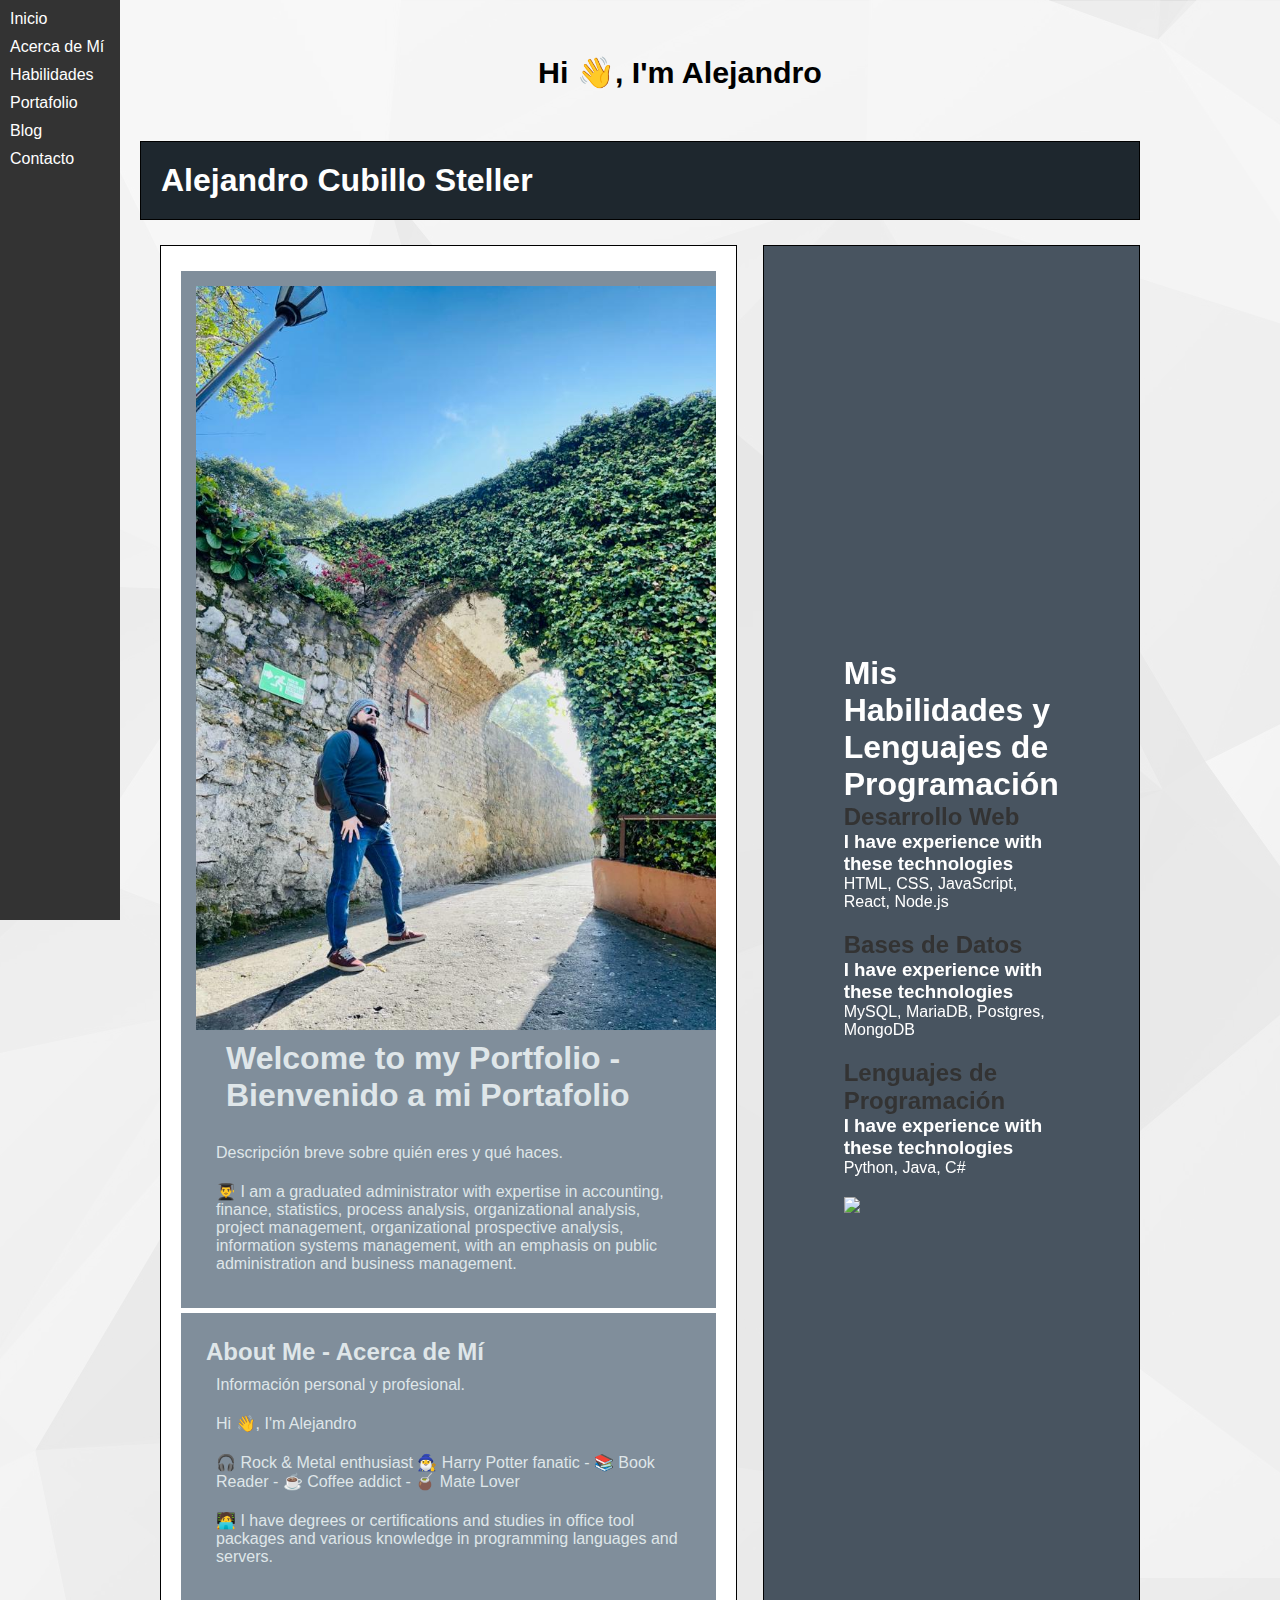
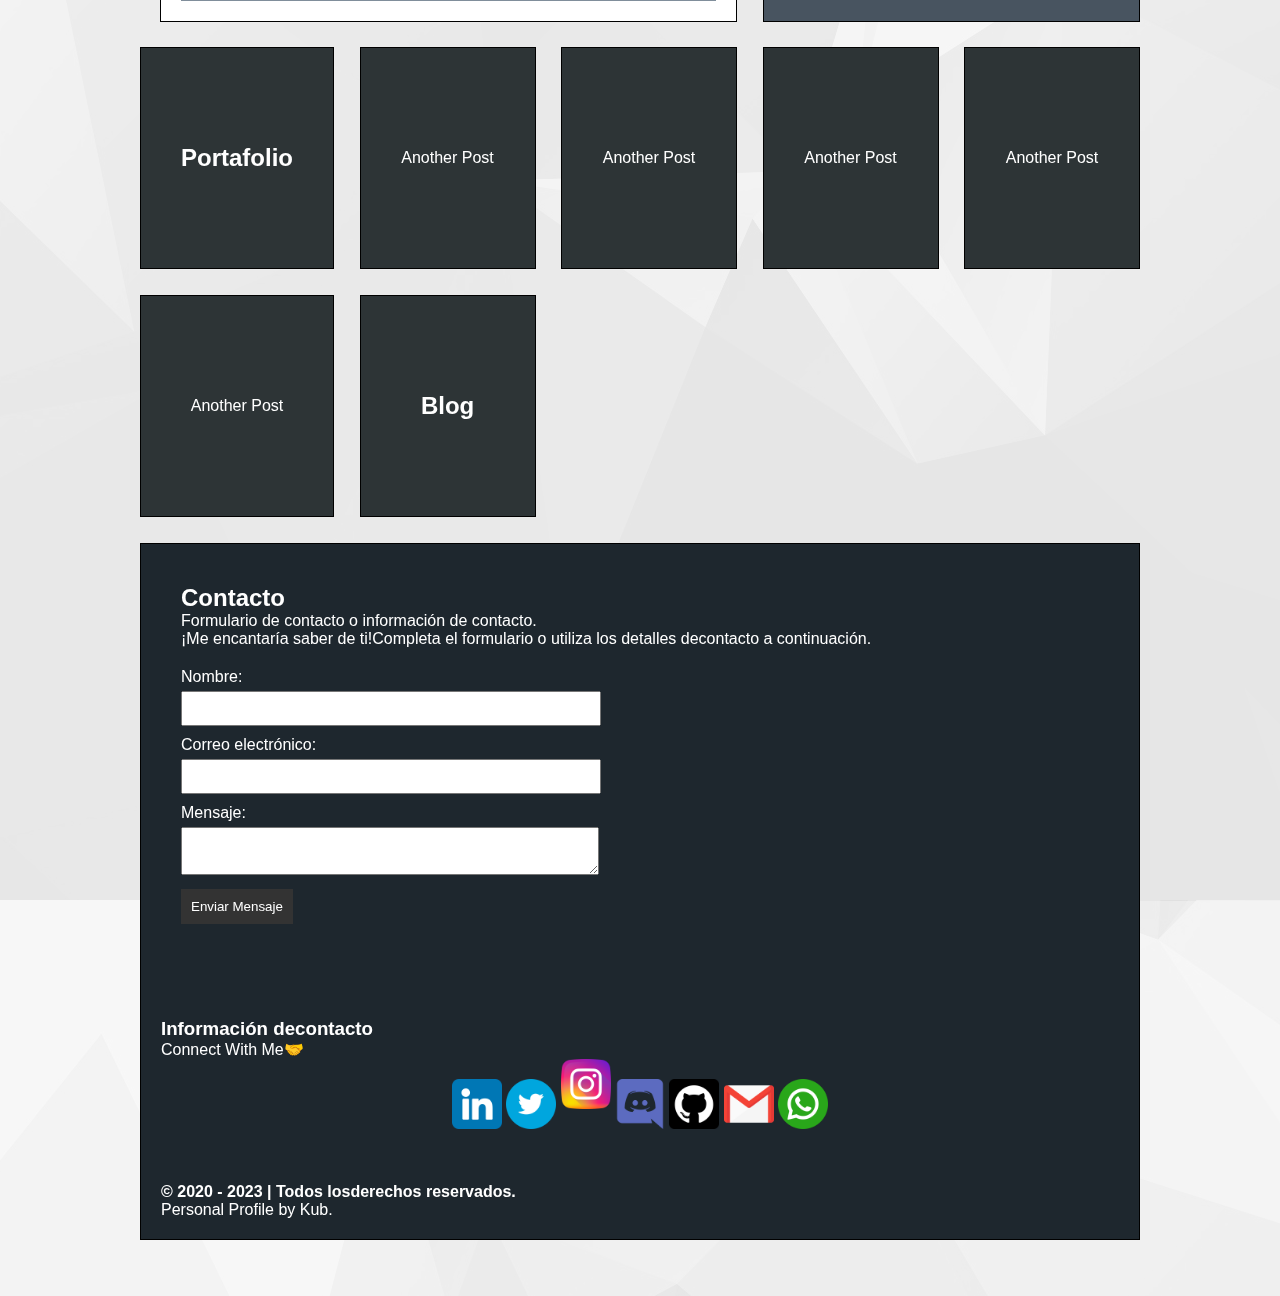
==== index.html @ 74f00d4d "updated links" ====
<!DOCTYPE html>
<html lang="es">
<head>
    <meta charset="UTF-8">
    <meta name="viewport" content="width=device-width, initial-scale=1.0">
    <title>Alejandro Cubillo - Portafolio</title>
    <link rel="stylesheet" href="assets/styles.css">
</head>
<body>


    <div class="wrapper">
    <!-- Barra de navegación 
    <nav>
        <ul>
            <li><a href="#inicio">Inicio</a></li>
            <li><a href="#acerca-de-mi">Acerca de mí</a></li>
            <li><a href="#acerca-de-mi">Habilidades</a></li>
            <li><a href="#portafolio">Portafolio</a></li>
            <li><a href="#blog">Blog</a></li>
            <li><a href="#contacto">Contacto</a></li>
        </ul>
    </nav> -->

    <!-- Barra de navegación -->
        <nav class="navbar">
            <div class="menu-toggle" id="mobile-menu">
                <span></span>
                <span></span>
                <span></span>
            </div>
            <ul class="nav-list">
                <li><a href="#inicio">Inicio</a></li>
                <li><a href="#acerca-de-mi">Acerca de Mí</a></li>
                <li><a href="#habilidades">Habilidades</a></li>
                <li><a href="#portafolio">Portafolio</a></li>
                <li><a href="#blog">Blog</a></li>
                <li><a href="#contacto">Contacto</a></li>
            </ul>
        </nav>      
    </div>
    
    <!-- Contenido del portafolio --> 
    <header class="title">
        <h1>Hi 👋, I'm Alejandro</h1>
    </header>
    


    <div class="container">
        
        <header class="header">
            <h1>Alejandro Cubillo Steller</h1>
        </header>



        <main class="content">
            <!-- Resto del contenido del portafolio aquí -->
            <article class="article">
            <div > 
                <!-- Imagen en el cuerpo del proyecto -->
                <img src="assets/imagenes/WhatsApp Image 2023-12-04 at 23.39.06.jpeg" alt="Cerro de Monserrate-Bogota,Colombia">
            </div>
                           
            <!-- Sección de inicio -->
            <section id="inicio">
                <h1>Welcome to my Portfolio - Bienvenido a mi Portafolio</h1>
                <p>Descripción breve sobre quién eres y qué haces.</p>
                <p>👨‍🎓 I am a graduated administrator with expertise in accounting, finance, statistics, process analysis, organizational analysis,      project management, organizational prospective analysis, information systems management, with an emphasis on public administration and      business management.</p>
            </section>
            </article>

            <article class="article">
            <!-- Sección acerca de mí -->
            <section id="acerca-de-mi">
                <h2>About Me - Acerca de Mí</h2>
                <p>Información personal y profesional.</p>
                <p>Hi 👋, I'm Alejandro</p>
                <p>🎧 Rock & Metal enthusiast 🧙‍♂️ Harry Potter fanatic - 📚 Book Reader - ☕ Coffee addict - 🧉 Mate Lover</p>
                <p>🧑‍💻 I have degrees or certifications and studies in office tool packages and various knowledge in programming languages and servers.</        p>
            </section>
            </article>
        </main>

        <aside class="sidebar">
            <!-- Contenido de la página de habilidades -->
            <section id="habilidades">
                <h1>Mis Habilidades y Lenguajes de Programación</h1>
            
                <div class="habilidad">
                    <h2>Desarrollo Web</h2>
                    <h3>I have experience with these technologies</h3>
                    <p>HTML, CSS, JavaScript, React, Node.js</p>
                </div>
            
                <div class="habilidad">
                    <h2>Bases de Datos</h2>
                    <h3>I have experience with these technologies</h3>
                    <p>MySQL, MariaDB, Postgres, MongoDB</p>
                </div>
            
                <div class="habilidad">
                    <h2>Lenguajes de Programación</h2>
                    <h3>I have experience with these technologies</h3>
                    <p>Python, Java, C#</p>
                </div>
            
                <!-- Puedes agregar más secciones según tus habilidades -->
            <!--tech stack icons-->
            <p align="center">
            <a href="https://skillicons.dev">
              <img src="https://skillicons.dev/icons?i=powershell,html,css,js,php,mysql,mongodb,postgres,wordpress,discord,vscode,py,git,github,bash,linux&         perline=5" />
            </a>
            </p>

            </section>

        </aside>


        <div class="related-post">
            <!-- Sección de portafolio -->
            <section id="portafolio">
                <h2>Portafolio</h2>
                <!-- Aquí puedes incluir tus proyectos con imágenes, descripciones y enlaces. -->
            </section>
        </div>        
                
                
        <div class="related-post">
            <p align="center">Another Post</p>
        </div>

        <div class="related-post">
            <p align="center">Another Post</p>
        </div>
                
        <div class="related-post">
            <p align="center">Another Post</p>
        </div>
                
        <div class="related-post">
            <p align="center">Another Post</p> 
        </div>
        
        <div class="related-post">
            <p align="center">Another Post</p> 
        </div>
        
        <div class="related-post">
            <!-- Sección de blog -->
            <section id="blog">
                <h2>Blog</h2>
                <!-- Aquí puedes incluir tus publicaciones de blog. -->
            </section>
        </div>


        <footer class="footer">
            <!-- Sección de contacto -->
            <section id="contacto">
                <h2>Contacto</h2>
                <p>Formulario de contacto o información de contacto.</p>
                <p>¡Me encantaría saber de ti!Completa el formulario o    utiliza los detalles decontacto a continuación.</p>
            
                <!-- Formulario de contacto -->
                <form id="contacto-formulario">
                    <label for="nombre">Nombre:</label>
                    <input type="text" id="nombre" name="nombre" required>
            
                    <label for="email">Correo electrónico:</label>
                    <input type="email" id="email" name="email" required>
            
                    <label for="mensaje">Mensaje:</label>
                    <textarea id="mensaje" name="mensaje" required></textarea>
            
                    <button type="button" onclick="enviarFormulario()">Enviar Mensaje</button>
                </form>
            </section>
            
            <br>
            <br>
            <br>
        
            <!-- Información de contactoadicional -->
            <div id="informacion-contacto">
                <h3>Información decontacto</h3>
                
                <p>Connect With Me🤝</p>

                <!--icons and links-->
<p align="center">
    <a href="https://www.linkedin.com/in/alejandro-cubillo-steller-848361a7/" target="blank"><img align="center" src="assets/imagenes/linkedin.png" alt="linkedin" height="50" width="50" /></a>
    <a href="https://twitter.com/" target="blank"><img align="center" src="assets/imagenes/gorjeo.png" alt="twitter" height="50" width="50" /></a> 
    <a href="https://www.instagram.com/cubilloalejandro/" target="blank"><img aign="center" src="assets/imagenes/instagram.png" alt="instagram" height="50" width="50" /></a>
    <a href="https://discord.com/channels/817106410314792970/817106410314792974" target="blank"><img align="center" src="assets/imagenes/discord.png" alt="discord" height="50" width="50" /></a>
    <a href="https://github.com/KubDroid" target="blank"><img align="center" src="assets/imagenes/github.png" alt="github" height="50" width="50" /></a>
    <a href="mailto:ale.cubillo@gmail.com"><img align="center" src="assets/imagenes/gmail.png" alt="mailto" height="50" width="50" /></a>
    <a href="https://wa.me/+50688849725" target="_blank"><img align="center" src="assets/imagenes/whatsapp.png" alt="whatsapp" height="50" width="50" /></a>


            </div>

        <br>
        <br>
        <br>
             <div>
                <h4>© 2020 - 2023 | Todos losderechos reservados.</h4>
                <p>Personal Profile by Kub.</p>
                
             </div>
        </footer>
    </div>

    <!-- Script para animaciones o interactividad -->
    <script src="assets/scripts.js"></script>
</body>
</html>
---- assets/styles.css ----
/* General Styles */
*{
    margin: 0;
    padding: 0;
}


body {
    background-image: url("imagenes/HCfU2.png");
        
    font-family: 'Arial', sans-serif;
    margin: 10px;
    padding: 20px;
    display: flex; /* Agregamos un display:flex al body para utilizar flexbox */
    flex-direction: column; /* Asegura que los elementos se apilen verticalmente */
    min-height: 100vh; /* Establece la altura mínima del cuerpo al 100% del viewport height */
}


/* Header */
.title h1 {
    padding: 5px 0;
    text-align: center;
    font-size: 1.9rem;
}

/* CONTAINER */
.container {
    width: 105%;
    max-width: 1000px;
    margin: 1.6em auto;
    display: grid;
    gap: 1.6em;
    /* grid-template-columns: repeat(4, 1fr) 3%; */
    grid-template-columns: repeat(5, 1fr);
}

.container > .header,
.container > .content,
.container > .sidebar,
.container > .footer,
.container > div{
    background: #fff;
    padding: 20px;
    border: 1px solid #000000;
}

.container>.header, .container>.footer {
    grid-column: 1/6;
    background-color: #1e272e;
    color: #ffffff;
}

.container>.content {
    grid-column: span 3;
    grid-row: span 4;
}

.content>.article {
    background: #808e9b;
    padding: 5px;
    margin-top: 5px;
    color: #dfe6e9;
    overflow: auto;
    position:center;
}

.content .article h1,
.content .article p {
    padding: 10px;
}

.container>.sidebar {
    grid-column: span 2;
    grid-row: span 4;
    background: #485460;
    color: #ffffff;
    height: 97%; /* Full height */
    display: flex;
    align-items: center;
    justify-content: center;
}

.container .sidebar img {
    display: block;
    width: 100%;
    margin-top: 5px;
}

.container>.related-post {
    background: #2d3436;
    color: #ffffff;
    height: 180px;
    ;
    display: flex;
    align-items: center;
    justify-content: center;
    transition: all 0.5s ease;
}

.container>.related-post:hover {
    cursor: pointer;
    color: #000000;
    background: #ffffff;
}

/* MEDIA QUERIES */

@media screen and (max-width: 768px) {
    .header {
        text-align: center;
    }
    .container .content {
        grid-column: 1 / -1;
    }
    .container .sidebar {
        grid-column: 1 / 6;
    }

    .container .related-post {
        grid-column: 1/-1;
    }
}






/* Estilos para el contenedor principal y el menú */
.wrapper {
    max-width: 300px; /* Ancho máximo del contenedor principal */
    margin: 0 auto; /* Centra el contenedor principal */
    display: flex;
    position: relative; /* Add position:relative to establish a positioning context for the nav */
}


nav {
    background-color: #333;
    color: white;
    padding: 10px;
    width: auto;
    position: fixed;
    height: 100%; /* O ajusta según sea necesario */
    left: 0; /* Align the menu to the left */
    right: auto; /* Reset right positioning */
    top: 0; /* Align to the top */
}

nav ul {
    list-style-type: none;
    margin: 0;
    padding: 0;
}

nav li {
    margin-bottom: 10px; /* Ajustamos el margen inferior para dar espacio entre elementos */width: 100px;
    background-color: #333;

}

a {
    text-decoration: none;
    color: white;
}





.title{
    margin-left: 80px; /* Ajusta según el ancho del menú */
    text-align: center;
    flex: 1;
    padding: 20px;

}



/* Estilos para el contenido */
.content {
    margin-left: 20px; /* Ajusta según el ancho del menú */
    flex: 1;
    padding: 10px;
}


.box {
    width: 100%; /* Ajusta el ancho de cada caja según tus necesidades */
    padding: 10px;
    border: 1px solid #ccc;
    text-align: center;
    margin-bottom: 1px;
}




section {
    margin: 20px;
    flex: 0; /* Hacemos que el contenido ocupe el espacio restante con flexbox */
}

/* Estilos adicionales según tus preferencias */


/* Añadir al final del archivo styles.css */

/* Estilos del formulario de contacto */
#contacto-formulario {
    max-width: 400px;
    margin-top: 20px;
}

label {
    display: block;
    margin-bottom: 5px;
}

input, textarea {
    width: 100%;
    padding: 8px;
    margin-bottom: 10px;
}

button {
    background-color: #333;
    color: white;
    padding: 10px;
    border: none;
    cursor: pointer;
}

button:hover {
    background-color: #555;
}

/* Estilos de la información de contacto adicional */
#informacion-contacto {
    margin-top: 20px;
}

/* Estilos adicionales según tus preferencias */


/* Añadir al final del archivo styles.css */

/* Estilos para la página de habilidades */
#habilidades {
    margin: 20px;
}

.habilidad {
    margin-bottom: 20px;
}

.habilidad h2 {
    color: #333;
}

/* Estilos adicionales según tus preferencias */


/* Añadir al final del archivo styles.css */

/* Estilos para la página de habilidades */
#habilidades {
    margin: 20px;
}

.habilidad {
    margin-bottom: 20px;
}

.habilidad h2 {
    color: #333;
}

/* Estilos adicionales según tus preferencias */



/* Estilos adicionales para dispositivos móviles */
@media only screen and (max-width: 768px) {
    .nav-list {
        display: none;
        flex-direction: column;
        width: 105%;
        text-align: center;
        position: absolute;
        background-color: #333;
        z-index: 1;
        top: 60px;
        left: 0;
    }

    .nav-list.active {
        display: flex;
    }

    .nav-list li {
        padding: 15px;
        margin: 0;
        border-bottom: 1px solid #555;
    }

    .menu-toggle {
        display: flex;
        flex-direction: column;
        cursor: pointer;
    }

    .menu-toggle span {
        height: 3px;
        width: 25px;
        background: #ece6e6;
        margin-bottom: 4px;
        display: block;
    }
}


/* Estilos para la imagen en el cuerpo del proyecto */
.content img {
    max-width: 100%; /* Ajusta el ancho máximo según tus necesidades */
    height: auto;
    float: left; /* Hace que la imagen flote a la izquierda */
    margin : 10px;
    margin-bottom: 10px; /* Espacio entre la imagen y el contenido de texto */
}

/* Resto de estilos según tus preferencias */

/* Estilos para el texto junto a la imagen */

.content h1 {
    margin-top: 5; /* Elimina el margen superior predeterminado del h1 */
    margin: 10px;
}

/* Resto de estilos según tus preferencias */
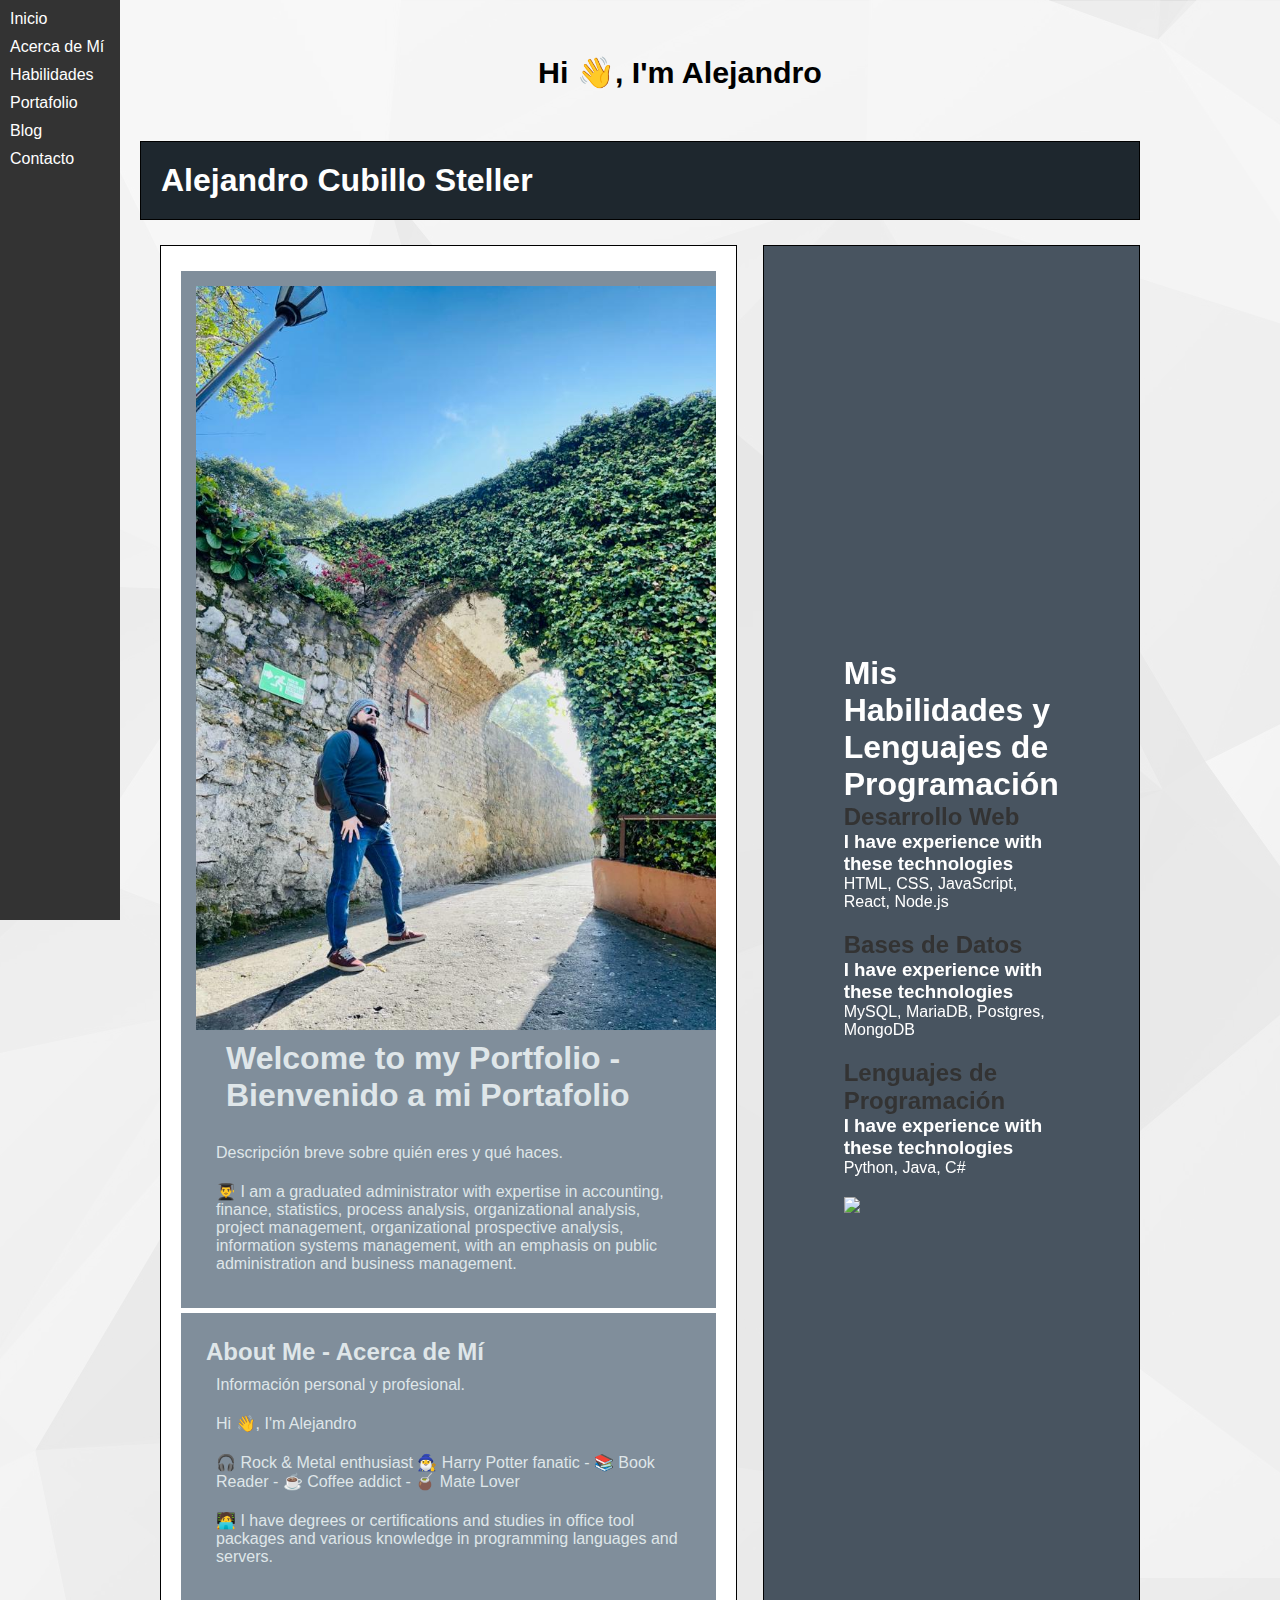
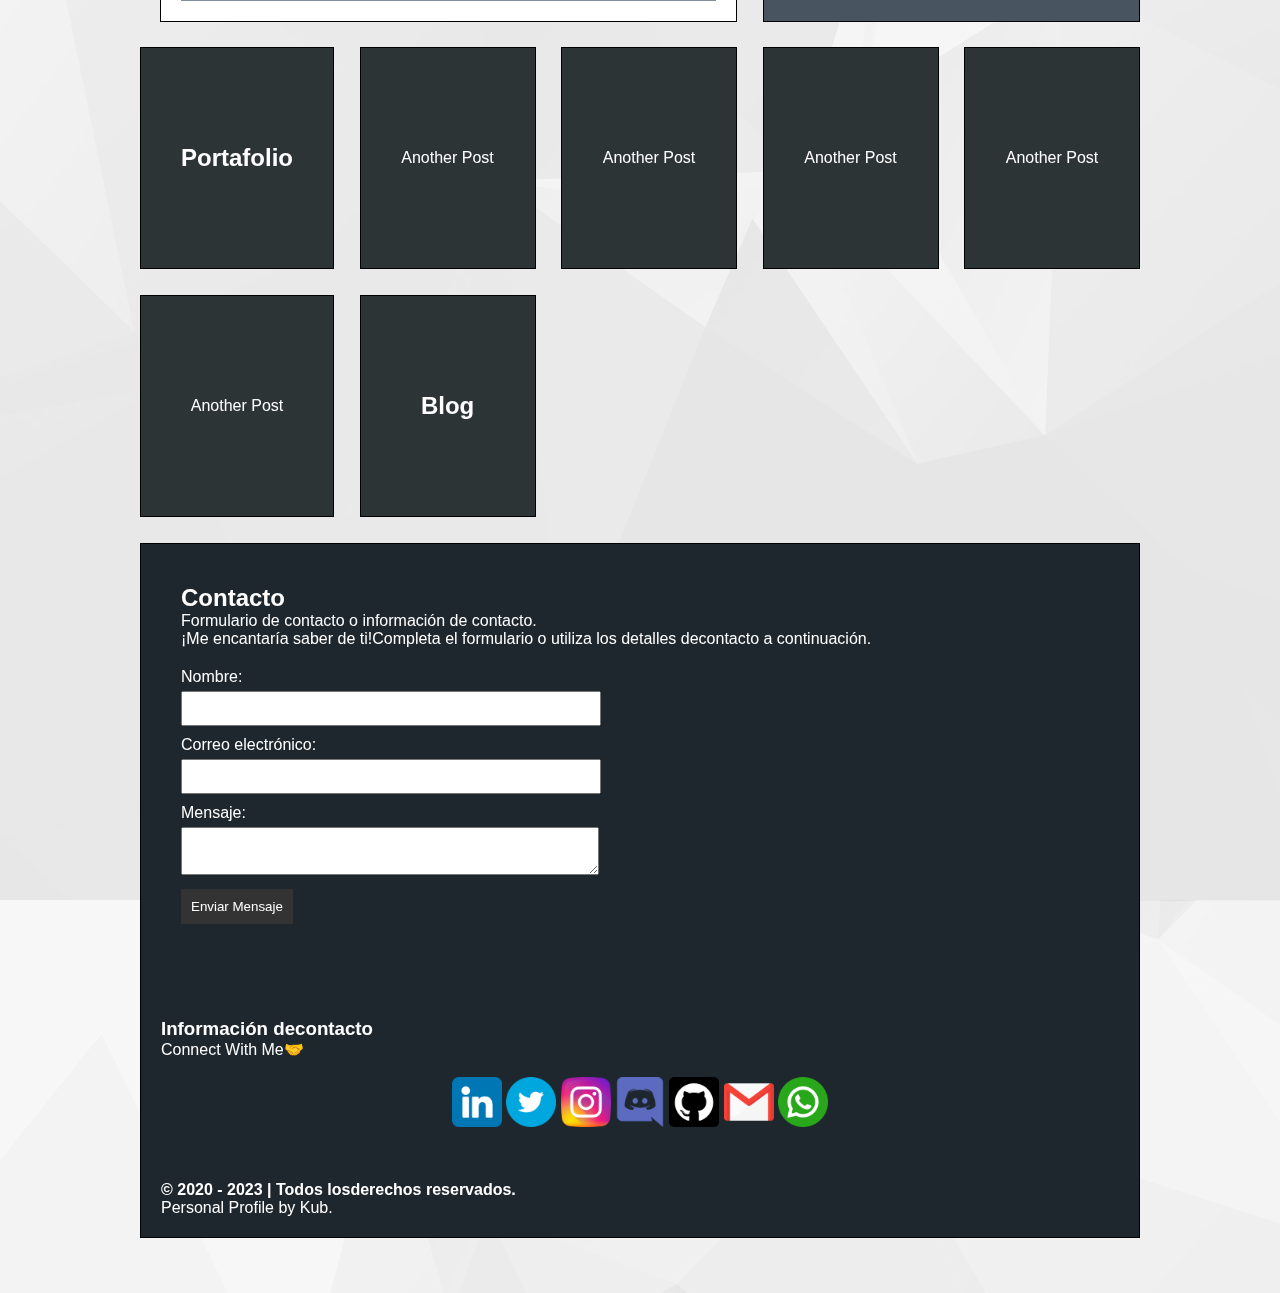
==== commit 40201bda: "update link instagram" ====
--- a/index.html
+++ b/index.html
@@ -189,11 +189,13 @@
                 
                 <p>Connect With Me🤝</p>
 
+                <br>
+
                 <!--icons and links-->
 <p align="center">
     <a href="https://www.linkedin.com/in/alejandro-cubillo-steller-848361a7/" target="blank"><img align="center" src="assets/imagenes/linkedin.png" alt="linkedin" height="50" width="50" /></a>
     <a href="https://twitter.com/" target="blank"><img align="center" src="assets/imagenes/gorjeo.png" alt="twitter" height="50" width="50" /></a> 
-    <a href="https://www.instagram.com/cubilloalejandro/" target="blank"><img aign="center" src="assets/imagenes/instagram.png" alt="instagram" height="50" width="50" /></a>
+    <a href="https://www.instagram.com/cubilloalejandro/" target="blank"><img align="center" src="assets/imagenes/instagram.png" alt="twitter" height="50" width="50" /></a>
     <a href="https://discord.com/channels/817106410314792970/817106410314792974" target="blank"><img align="center" src="assets/imagenes/discord.png" alt="discord" height="50" width="50" /></a>
     <a href="https://github.com/KubDroid" target="blank"><img align="center" src="assets/imagenes/github.png" alt="github" height="50" width="50" /></a>
     <a href="mailto:ale.cubillo@gmail.com"><img align="center" src="assets/imagenes/gmail.png" alt="mailto" height="50" width="50" /></a>
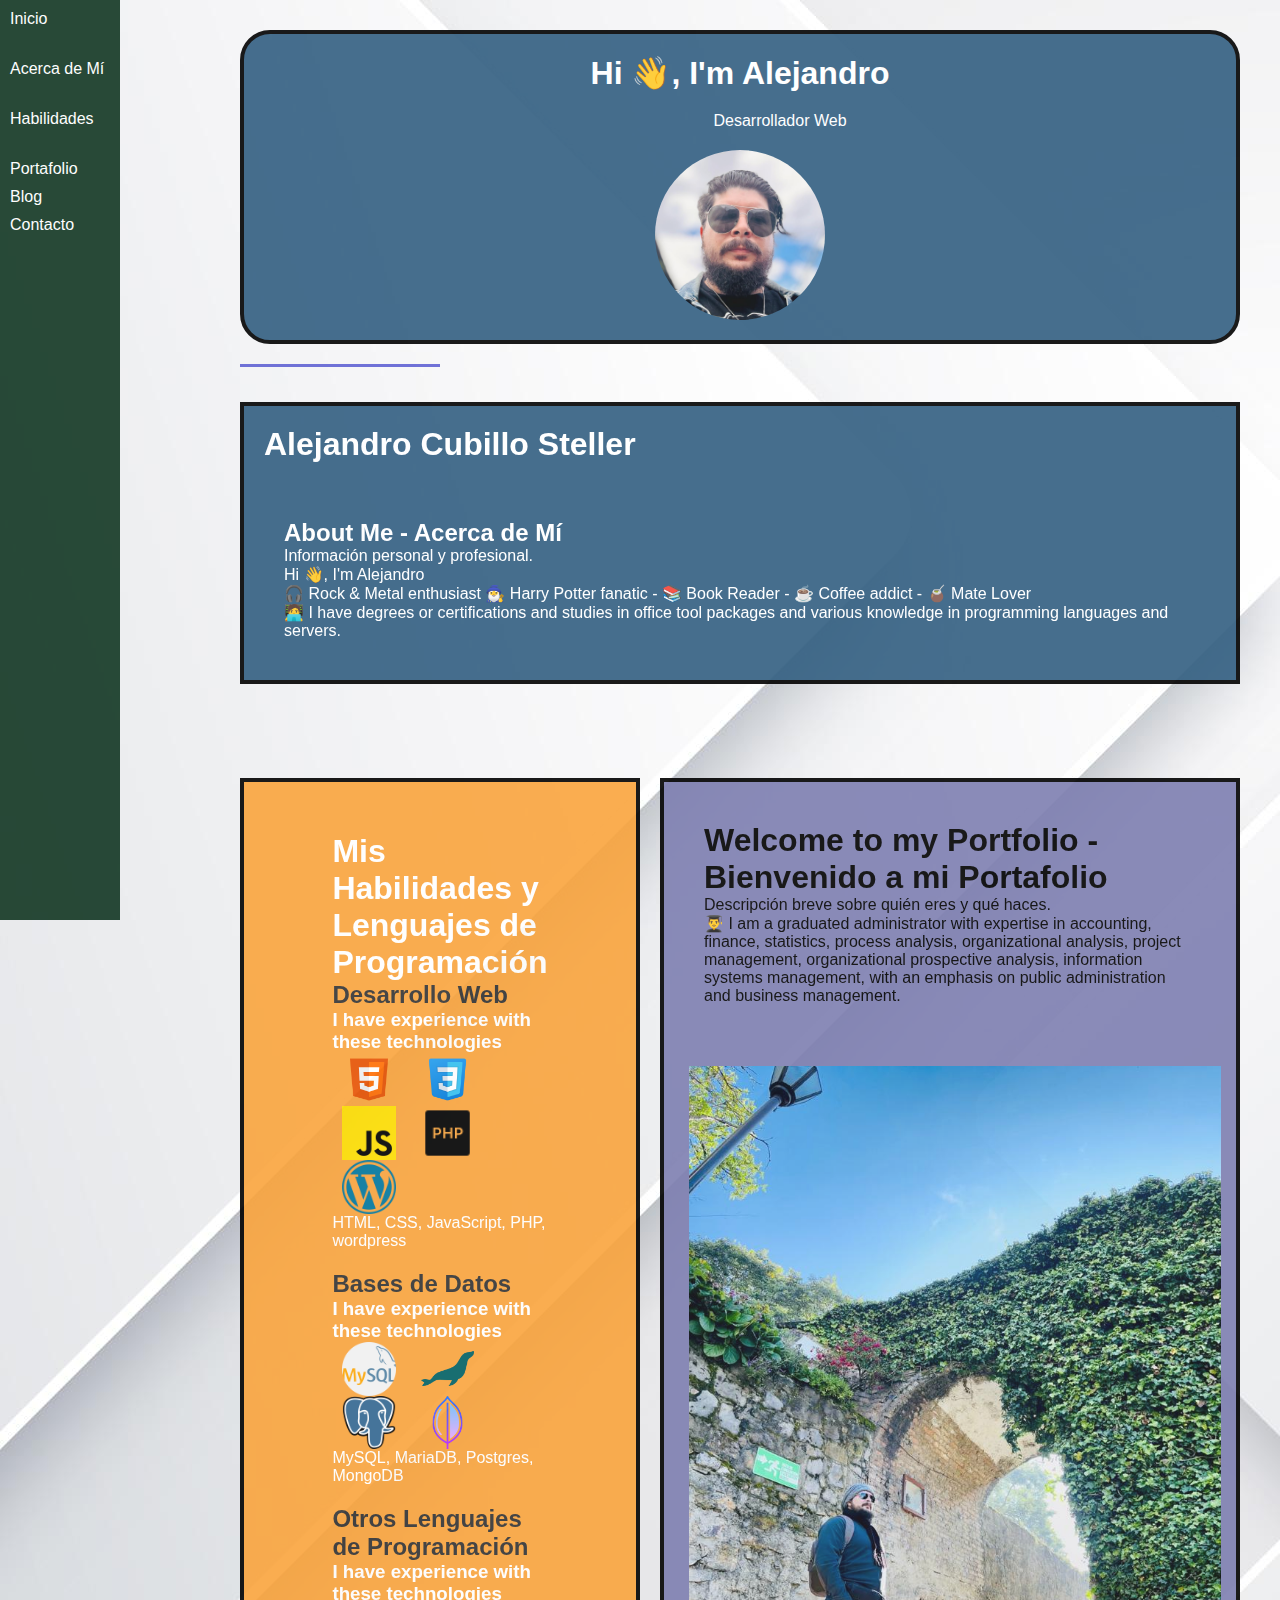
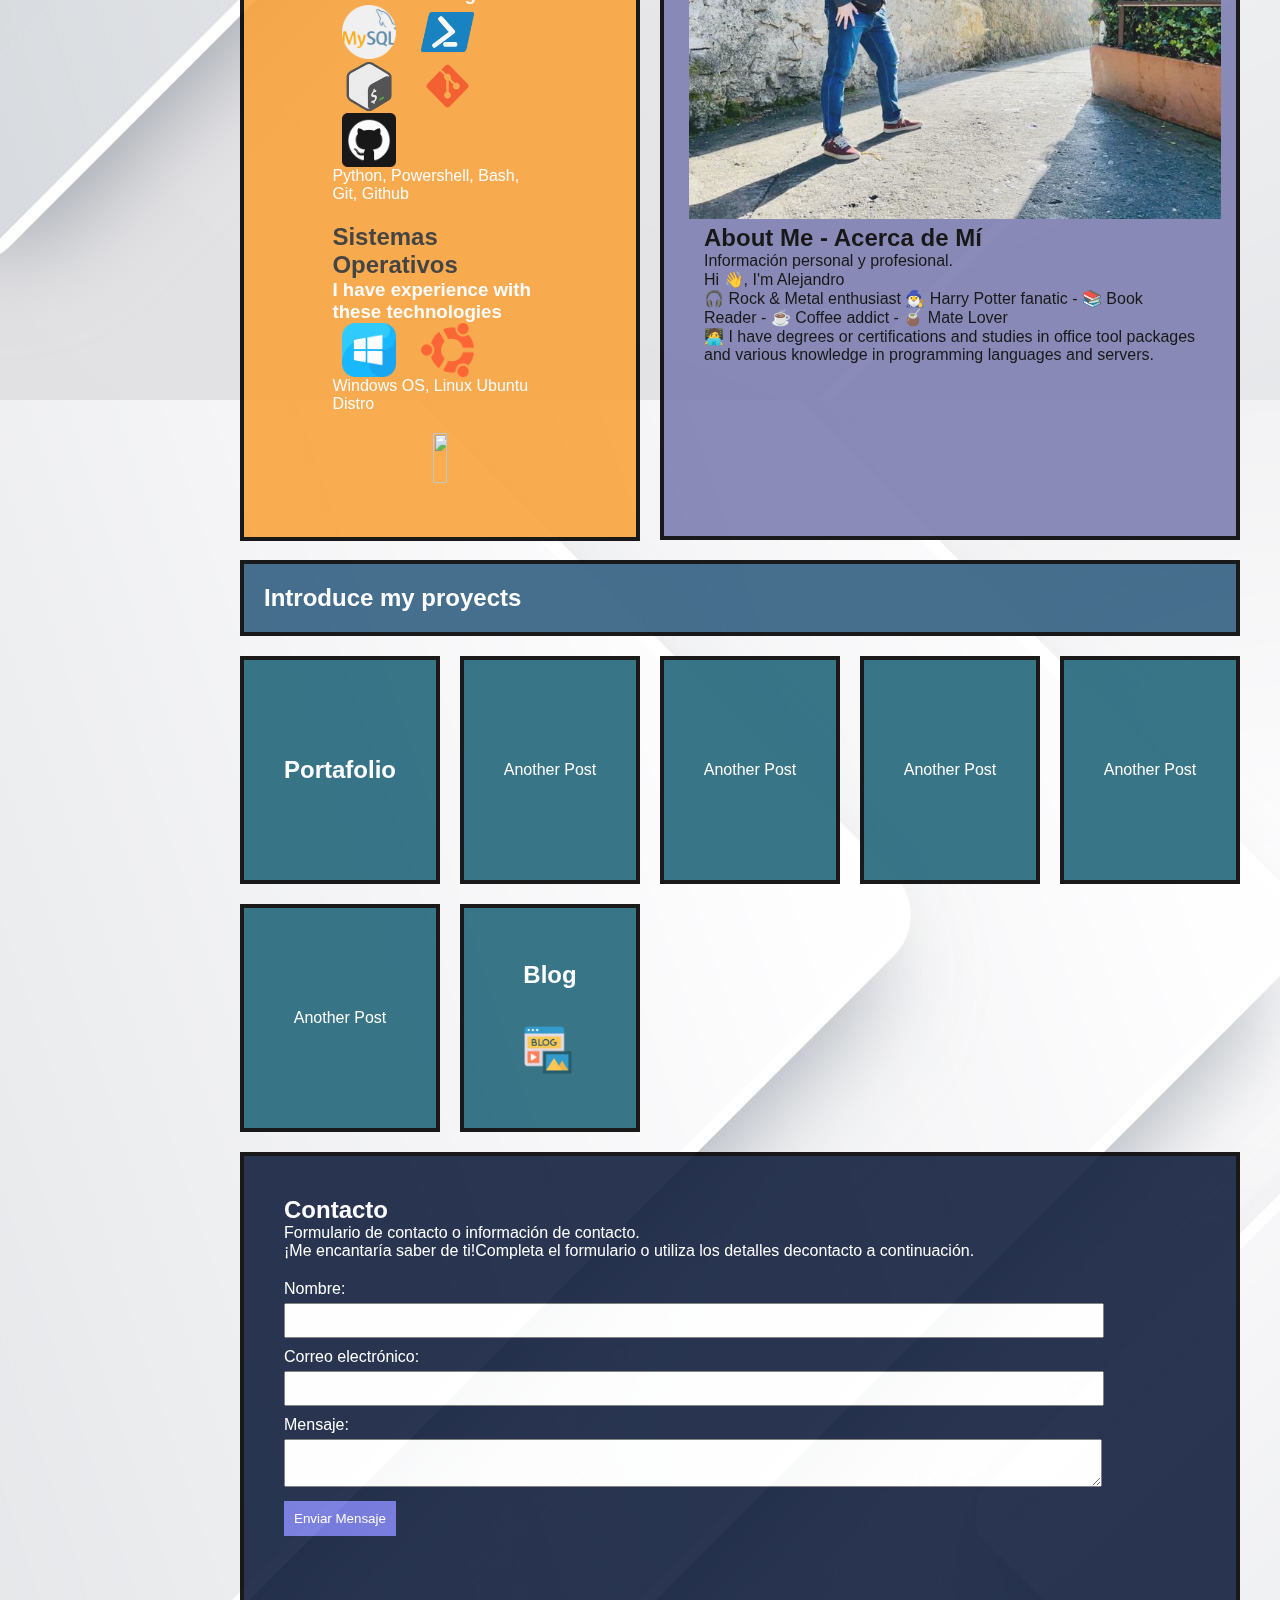
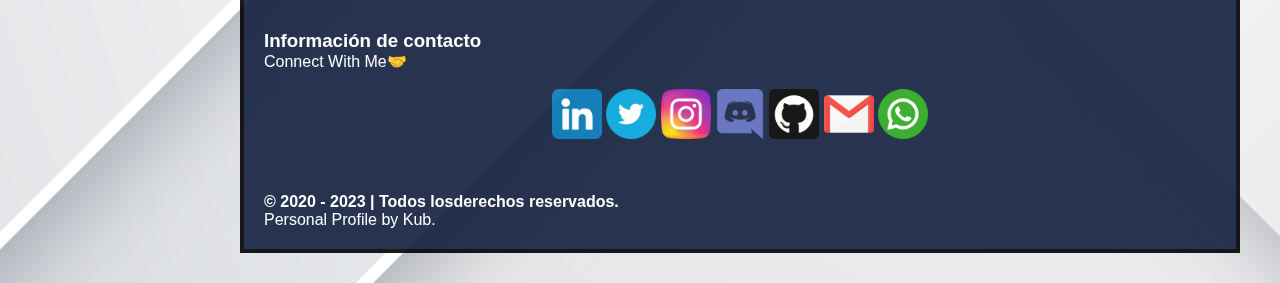
==== commit 36dbd49d: "update general de diseño con css grid y colorido" ====
--- a/index.html
+++ b/index.html
@@ -7,8 +7,7 @@
     <link rel="stylesheet" href="assets/styles.css">
 </head>
 <body>
-
-
+   
     <div class="wrapper">
     <!-- Barra de navegación 
     <nav>
@@ -20,7 +19,8 @@
             <li><a href="#blog">Blog</a></li>
             <li><a href="#contacto">Contacto</a></li>
         </ul>
-    </nav> -->
+    </nav> 
+    -->
 
     <!-- Barra de navegación -->
         <nav class="navbar">
@@ -40,35 +40,55 @@
         </nav>      
     </div>
     
-    <!-- Contenido del portafolio --> 
-    <header class="title">
-        <h1>Hi 👋, I'm Alejandro</h1>
-    </header>
-    
-
 
     <div class="container">
-        
+
+        <!-- Contenido del portafolio --> 
+        <header class="header fodo-superpuesto color-superpuesto"> <!-- title fodo-superpuesto    color-superpuesto content -->
+            <h1>Hi 👋, I'm Alejandro</h1>
+            <p class="title">Desarrollador Web</p>
+            <img class="imagen-redonda centrar-imagen" src="assets/imagenes/WhatsApp Image 2023-12-17 at 14.44.39.jpeg" alt="Imagen     Redonda" />
+        </header>
+
+        <!--horizontal divider(gradiant)-->
+        <br>
+        <hr>
+            
         <header class="header">
             <h1>Alejandro Cubillo Steller</h1>
+
+        <br>
+        <br>
+
+            <article class="article">
+                <!-- Sección acerca de mí -->
+                <section id="acerca-de-mi">
+                    <h2>About Me - Acerca de Mí</h2>
+                    <p>Información personal y profesional.</p>
+                    <p>Hi 👋, I'm Alejandro</p>
+                    <p>🎧 Rock & Metal enthusiast 🧙‍♂️ Harry Potter fanatic - 📚 Book Reader - ☕ Coffee addict - 🧉 Mate Lover</p>
+                    <p>🧑‍💻 I have degrees or certifications and studies in office tool packages and various knowledge in programming languages and servers.</p>
+                </section>
+
         </header>
-
-
-
-        <main class="content">
+        <br>
+        <br>
+
+        <main class="contenido">
             <!-- Resto del contenido del portafolio aquí -->
             <article class="article">
-            <div > 
-                <!-- Imagen en el cuerpo del proyecto -->
-                <img src="assets/imagenes/WhatsApp Image 2023-12-04 at 23.39.06.jpeg" alt="Cerro de Monserrate-Bogota,Colombia">
-            </div>
-                           
             <!-- Sección de inicio -->
             <section id="inicio">
                 <h1>Welcome to my Portfolio - Bienvenido a mi Portafolio</h1>
                 <p>Descripción breve sobre quién eres y qué haces.</p>
-                <p>👨‍🎓 I am a graduated administrator with expertise in accounting, finance, statistics, process analysis, organizational analysis,      project management, organizational prospective analysis, information systems management, with an emphasis on public administration and      business management.</p>
-            </section>
+                <p>👨‍🎓 I am a graduated administrator with expertise in accounting, finance, statistics, process analysis, organizational analysis, project management, organizational prospective analysis, information systems management, with an emphasis on public administration and business management.</p>
+            </section>
+            <br>
+            <br>
+            <div> 
+                <!-- Imagen en el cuerpo del proyecto -->
+                <img src="assets/imagenes/WhatsApp Image 2023-12-04 at 23.39.06.jpeg" alt="Cerro de Monserrate-Bogota,Colombia">
+            </div>
             </article>
 
             <article class="article">
@@ -78,10 +98,11 @@
                 <p>Información personal y profesional.</p>
                 <p>Hi 👋, I'm Alejandro</p>
                 <p>🎧 Rock & Metal enthusiast 🧙‍♂️ Harry Potter fanatic - 📚 Book Reader - ☕ Coffee addict - 🧉 Mate Lover</p>
-                <p>🧑‍💻 I have degrees or certifications and studies in office tool packages and various knowledge in programming languages and servers.</        p>
+                <p>🧑‍💻 I have degrees or certifications and studies in office tool packages and various knowledge in programming languages and servers.</p>
             </section>
             </article>
         </main>
+
 
         <aside class="sidebar">
             <!-- Contenido de la página de habilidades -->
@@ -91,35 +112,66 @@
                 <div class="habilidad">
                     <h2>Desarrollo Web</h2>
                     <h3>I have experience with these technologies</h3>
-                    <p>HTML, CSS, JavaScript, React, Node.js</p>
+                    <img align="center" src="assets/imagenes/icons8-html-5-96.png" alt="HTML5" />
+                    <img align="center" src="assets/imagenes/icons8-css-96.png" alt="CSS" />
+                    <img align="center" src="assets/imagenes/js.png" alt="JavaScript" />
+                    <img align="center" src="assets/imagenes/icons8-php-50.png" alt="PHP" />
+                    <img align="center" src="assets/imagenes/wordpress.png" alt="wordpress" />
+
+
+                    <p>HTML, CSS, JavaScript, PHP, wordpress</p>
                 </div>
             
                 <div class="habilidad">
                     <h2>Bases de Datos</h2>
                     <h3>I have experience with these technologies</h3>
+                    <img align="center" src="assets/imagenes/mysql.png" alt="MySQL" />
+                    <img align="center" src="assets/imagenes/icons8-maria-db-96.png" alt="MariaDB" />
+                    <img align="center" src="assets/imagenes/postgre.png" alt="Postgres" />
+                    <img align="center" src="assets/imagenes/icons8-mongo-db-96.png" alt="MongoDB" />
+
                     <p>MySQL, MariaDB, Postgres, MongoDB</p>
                 </div>
             
                 <div class="habilidad">
-                    <h2>Lenguajes de Programación</h2>
-                    <h3>I have experience with these technologies</h3>
-                    <p>Python, Java, C#</p>
-                </div>
-            
-                <!-- Puedes agregar más secciones según tus habilidades -->
+                    <h2>Otros Lenguajes de Programación</h2>
+                    <h3>I have experience with these technologies</h3>
+                    <img align="center" src="assets/imagenes/mysql.png" alt="Python" />
+                    <img align="center" src="assets/imagenes/icons8-potencia-shell-96.png" alt="Powershell" />
+                    <img align="center" src="assets/imagenes/icons8-intento-96.png" alt="Bash" />
+                    <img align="center" src="assets/imagenes/icons8-git-96.png" alt="Git" />
+                    <img align="center" src="assets/imagenes/github.png" alt="Github" />
+                    <p>Python, Powershell, Bash, Git, Github</p>
+                </div>
+
+                <div class="habilidad">
+                    <h2>Sistemas Operativos</h2>
+                    <h3>I have experience with these technologies</h3>
+                    <img align="center" src="assets/imagenes/microsoft.png" alt="Windows" />
+                    <img align="center" src="assets/imagenes/ubuntu.png" alt="Linux Ubuntu" />
+                    <p>Windows OS, Linux Ubuntu Distro</p>
+                </div>
+            
+            <!-- Puedes agregar más secciones según tus habilidades -->
             <!--tech stack icons-->
             <p align="center">
             <a href="https://skillicons.dev">
-              <img src="https://skillicons.dev/icons?i=powershell,html,css,js,php,mysql,mongodb,postgres,wordpress,discord,vscode,py,git,github,bash,linux&         perline=5" />
+              <img src="https://skillicons.dev/icons?i=powershell,html,css,js,php,mysql,mongodb,postgres,wordpress,discord,vscode,py,git,github,bash,linux&perline=5" height="50" width="50" />
             </a>
             </p>
-
             </section>
 
         </aside>
 
 
-        <div class="related-post">
+        <br>
+        <br>
+        <br>
+        <header class="header"> 
+            <H2>Introduce my proyects</H2>
+        </header>
+
+        <div class="related-post-1">
             <!-- Sección de portafolio -->
             <section id="portafolio">
                 <h2>Portafolio</h2>
@@ -128,44 +180,46 @@
         </div>        
                 
                 
-        <div class="related-post">
+        <div class="related-post-2">
             <p align="center">Another Post</p>
         </div>
 
-        <div class="related-post">
+        <div class="related-post-3">
             <p align="center">Another Post</p>
         </div>
                 
-        <div class="related-post">
+        <div class="related-post-4">
             <p align="center">Another Post</p>
         </div>
                 
-        <div class="related-post">
+        <div class="related-post-5">
             <p align="center">Another Post</p> 
         </div>
         
-        <div class="related-post">
+        <div class="related-post-6">
             <p align="center">Another Post</p> 
         </div>
         
-        <div class="related-post">
+        <div class="related-post-7">
             <!-- Sección de blog -->
             <section id="blog">
                 <h2>Blog</h2>
+                <br>
+                <br>
                 <!-- Aquí puedes incluir tus publicaciones de blog. -->
-            </section>
-        </div>
-
-
+                <a href="https://www.linkedin.com/in/   alejandro-cubillo-steller-848361a7" target="blank"><img   align="center" src="assets/imagenes/blog.png" alt="blog"  height="50" width="50" /></a>
+            </section>
+        </div>
+    
         <footer class="footer">
             <!-- Sección de contacto -->
             <section id="contacto">
                 <h2>Contacto</h2>
                 <p>Formulario de contacto o información de contacto.</p>
-                <p>¡Me encantaría saber de ti!Completa el formulario o    utiliza los detalles decontacto a continuación.</p>
+                <p>¡Me encantaría saber de ti!Completa el formulario o utiliza los detalles decontacto a continuación.</p>
             
                 <!-- Formulario de contacto -->
-                <form id="contacto-formulario">
+                <form id="contacto-formulario" method="post">
                     <label for="nombre">Nombre:</label>
                     <input type="text" id="nombre" name="nombre" required>
             
@@ -185,34 +239,35 @@
         
             <!-- Información de contactoadicional -->
             <div id="informacion-contacto">
-                <h3>Información decontacto</h3>
+                <h3>Información de contacto</h3>
                 
                 <p>Connect With Me🤝</p>
 
                 <br>
 
                 <!--icons and links-->
-<p align="center">
-    <a href="https://www.linkedin.com/in/alejandro-cubillo-steller-848361a7/" target="blank"><img align="center" src="assets/imagenes/linkedin.png" alt="linkedin" height="50" width="50" /></a>
-    <a href="https://twitter.com/" target="blank"><img align="center" src="assets/imagenes/gorjeo.png" alt="twitter" height="50" width="50" /></a> 
-    <a href="https://www.instagram.com/cubilloalejandro/" target="blank"><img align="center" src="assets/imagenes/instagram.png" alt="twitter" height="50" width="50" /></a>
-    <a href="https://discord.com/channels/817106410314792970/817106410314792974" target="blank"><img align="center" src="assets/imagenes/discord.png" alt="discord" height="50" width="50" /></a>
-    <a href="https://github.com/KubDroid" target="blank"><img align="center" src="assets/imagenes/github.png" alt="github" height="50" width="50" /></a>
-    <a href="mailto:ale.cubillo@gmail.com"><img align="center" src="assets/imagenes/gmail.png" alt="mailto" height="50" width="50" /></a>
-    <a href="https://wa.me/+50688849725" target="_blank"><img align="center" src="assets/imagenes/whatsapp.png" alt="whatsapp" height="50" width="50" /></a>
-
+                <p align="center">
+                <a href="https://www.linkedin.com/in/alejandro-cubillo-steller-848361a7/" target="blank"><img   align="center" src="assets/imagenes/linkedin.png" alt="linkedin"  height="50" width="50" /></a>
+                <a href="https://twitter.com/" target="blank"><img align="center"   src="assets/imagenes/gorjeo.png" alt="twitter" height="50"    width="50" /></a> 
+                <a href="https://www.instagram.com/cubilloalejandro/"   target="blank"><img align="center" src="assets/imagenes/instagram.png" alt="twitter" height="50" width="50" /></a>
+                <a href="https://discord.com/channels/817106410314792970/817106410314792974" target="blank"><img align="center" src="assets/imagenes/discord.png" alt="discord" height="50" width="50" /></a>
+                <a href="https://github.com/KubDroid" target="blank"><img   align="center" src="assets/imagenes/github.png" alt="github"  height="50" width="50" /></a>
+                <a href="mailto:ale.cubillo@gmail.com"><img align="center"  src="assets/imagenes/gmail.png" alt="mailto" height="50" width="50" /    ></a>
+                <a href="https://wa.me/+50688849725" target="_blank"><img   align="center" src="assets/imagenes/whatsapp.png" alt="whatsapp"  height="50" width="50" /></a>
+                </p>
 
             </div>
 
-        <br>
-        <br>
-        <br>
+            <br>
+            <br>
+            <br>
              <div>
                 <h4>© 2020 - 2023 | Todos losderechos reservados.</h4>
                 <p>Personal Profile by Kub.</p>
                 
              </div>
         </footer>
+
     </div>
 
     <!-- Script para animaciones o interactividad -->
--- a/assets/styles.css
+++ b/assets/styles.css
@@ -4,59 +4,64 @@
     padding: 0;
 }
 
-
 body {
-    background-image: url("imagenes/HCfU2.png");
-        
-    font-family: 'Arial', sans-serif;
-    margin: 10px;
-    padding: 20px;
-    display: flex; /* Agregamos un display:flex al body para utilizar flexbox */
+    background-image: url("imagenes/5594016.jpg");
+    opacity: 0.9; /* Ajusta el valor según la opacidad deseada */
+    font-family: 'arial', sans-serif;
+    margin: 0px;
+    padding: 10px;
+    /* display: flex; /* Agregamos un display:flex al body para utilizar flexbox */
     flex-direction: column; /* Asegura que los elementos se apilen verticalmente */
     min-height: 100vh; /* Establece la altura mínima del cuerpo al 100% del viewport height */
-}
-
-
-/* Header */
-.title h1 {
-    padding: 5px 0;
-    text-align: center;
-    font-size: 1.9rem;
-}
+    justify-content: center;
+    align-items: center; */
+}
+
 
 /* CONTAINER */
 .container {
-    width: 105%;
-    max-width: 1000px;
-    margin: 1.6em auto;
+    width: 100%;
+    max-width: 1200px;
+    margin: 20px auto;
     display: grid;
-    gap: 1.6em;
+    grid-gap: 20px;
     /* grid-template-columns: repeat(4, 1fr) 3%; */
-    grid-template-columns: repeat(5, 1fr);
-}
-
-.container > .header,
-.container > .content,
-.container > .sidebar,
-.container > .footer,
-.container > div{
+    grid-template-columns: repeat(6, 1fr);
+    grid-template-rows: repeat(4, auto);
+    grid-template-areas: "header header header header header header"
+						 "sidebar sider contenido contenido contenido"
+						 " related-post-1 related-post-2 related-post-3"
+						 "footer footer footer footer footer footer";
+}
+
+.container > div,
+.container .header,
+.container .contenido,
+.container .sidebar,
+.container .footer {
     background: #fff;
     padding: 20px;
-    border: 1px solid #000000;
-}
-
-.container>.header, .container>.footer {
-    grid-column: 1/6;
-    background-color: #1e272e;
+    border: 4px solid #000000;
+}
+
+.container .header {
+	background: #12203E;
+	color: #fff;
+}
+
+.container .header, .container .footer {
+    grid-column: 2/7;
+    background-color: #315e81;
     color: #ffffff;
 }
 
-.container>.content {
-    grid-column: span 3;
-    grid-row: span 4;
-}
-
-.content>.article {
+.container .contenido {
+    background-color: #7d7eb0;
+    grid-column: 4/7;
+    grid-row: 5/9;
+}
+
+.content .article {
     background: #808e9b;
     padding: 5px;
     margin-top: 5px;
@@ -70,61 +75,174 @@
     padding: 10px;
 }
 
-.container>.sidebar {
-    grid-column: span 2;
-    grid-row: span 4;
-    background: #485460;
+.container .sidebar {
+    grid-column: 2/4;
+    background: #fAA43D;
     color: #ffffff;
-    height: 97%; /* Full height */
+    height: 98%; /* Full height */
     display: flex;
     align-items: center;
     justify-content: center;
+    grid-row: 5/8;
 }
 
 .container .sidebar img {
     display: block;
-    width: 100%;
+    width: 25%;
     margin-top: 5px;
-}
-
-.container>.related-post {
-    background: #2d3436;
+    display: inline-block;
+    margin: 0 10px; /* Espaciado entre las imágenes, ajusta según sea necesario */
+}
+
+.container .related-post-1,
+.container .related-post-2,
+.container .related-post-3,
+.container .related-post-4,
+.container .related-post-5,
+.container .related-post-6,
+.container .related-post-7 {
+    background: #22667a;
     color: #ffffff;
     height: 180px;
-    ;
     display: flex;
     align-items: center;
     justify-content: center;
     transition: all 0.5s ease;
 }
 
-.container>.related-post:hover {
+.container .related-post-1,
+.container .related-post-6 {
+    grid-column: 2/3;
+}
+
+.container .related-post-1:hover,
+.container .related-post-2:hover,
+.container .related-post-3:hover,
+.container .related-post-4:hover,
+.container .related-post-5:hover,
+.container .related-post-6:hover,
+.container .related-post-7:hover {
     cursor: pointer;
     color: #000000;
     background: #ffffff;
 }
 
-/* MEDIA QUERIES */
-
-@media screen and (max-width: 768px) {
-    .header {
-        text-align: center;
-    }
-    .container .content {
-        grid-column: 1 / -1;
-    }
-    .container .sidebar {
-        grid-column: 1 / 6;
-    }
-
-    .container .related-post {
-        grid-column: 1/-1;
-    }
-}
-
-
-
-
+.container .footer {
+    background: #12203E;
+	color: #fff;
+	grid-column: 2/7;
+}
+
+
+.imagen-redonda {
+    border-radius: 50%;
+    display: block;
+    margin: auto; /* Centra la imagen horizontal y verticalmente */
+    width: 170px; /* Ajusta el ancho según tus necesidades */
+    height: 170px; /* Ajusta la altura según tus necesidades */
+    object-fit: cover; /* Asegura que la imagen se ajuste al tamaño especificado */
+}
+
+.fodo-superpuesto {
+    background-image: url("imagenes/vecteezy_conexion-de-red-de-internet-empresarial-global-y-redes_9276510.jpg");
+    background-size: cover; /* Asegura que la imagen de fondo se ajuste al contenedor */
+    background-position: center; /* Alinea la imagen de fondo al centro */
+    background-repeat: no-repeat; /* Evita la repetición de la imagen de fondo */ 
+}
+
+.color-superpuesto {
+    background-color: rgba(0, 80, 255, 0.2); /* Ajusta el valor alpha (último número) según la opacidad deseada y el color deseado */
+    position: relative;
+    z-index: 1;
+    padding: 10px;
+    border-radius: 30px;
+    text-align: center;
+    color: white; /* Cambia el color del texto según sea necesario */
+    max-width: 100%; /* Cambiado de width a max-width */
+    width: 100%; /* Asegura que el elemento no sea más ancho que el 70% del contenedor padre */
+    box-sizing: border-box; /* Asegura que el padding y el border se incluyan en el ancho total */
+    
+}
+
+hr {
+    border: none;
+    background-color:#6062d3;
+    height: 3px; /* Cambia el grosor según tus necesidades */
+    width: 100%; /* Ancho de la línea, puedes ajustar este valor según tus necesidades */
+    margin: 0 auto; /* Alinea la línea al centro */
+}
+
+.icono-pequeno {
+    width: 16px; /* Ajusta el ancho según tus necesidades */
+    height: 16px; /* Ajusta la altura según tus necesidades */
+}
+
+
+/* Header */
+.title h1  p{
+    padding: 5px 0;
+    text-align: center;
+    font-size: 2.5rem;
+}
+
+
+
+
+
+
+/* Estilos del formulario de contacto */
+#contacto-formulario {
+    max-width: 400px;
+    margin-top: 20px;
+}
+
+label {
+    display: block;
+    margin-bottom: 5px;
+}
+
+input, textarea {
+    width: 200%;
+    padding: 8px;
+    margin-bottom: 10px;
+}
+
+button {
+    background-color: #6f73dd;
+    color: white;
+    padding: 10px;
+    border: none;
+    cursor: pointer;
+}
+
+button:hover {
+    background-color: #c9ceea;
+}
+
+
+
+/* Estilos de la información de contacto adicional */
+#informacion-contacto {
+    margin-top: 20px;
+}
+
+/* Estilos adicionales según tus preferencias */
+
+
+/* Añadir al final del archivo styles.css */
+
+/* Estilos para la página de habilidades */
+#habilidades {
+    margin: 20px;
+}
+
+.habilidad {
+    margin-bottom: 20px;
+}
+
+.habilidad h2 {
+    color: #333;
+}
 
 
 /* Estilos para el contenedor principal y el menú */
@@ -137,7 +255,7 @@
 
 
 nav {
-    background-color: #333;
+    background-color: #113622;
     color: white;
     padding: 10px;
     width: auto;
@@ -146,17 +264,22 @@
     left: 0; /* Align the menu to the left */
     right: auto; /* Reset right positioning */
     top: 0; /* Align to the top */
-}
+    display: grid;  /* Add grid display */
+    grid-template-rows: auto auto auto 1fr auto;  /* Adjust grid template rows */
+}
+
 
 nav ul {
     list-style-type: none;
     margin: 0;
     padding: 0;
+    display: grid;  /* Add grid display */
+    grid-template-rows: repeat(auto-fill, minmax(50px, 1fr));  /* Adjust grid template rows */
 }
 
 nav li {
     margin-bottom: 10px; /* Ajustamos el margen inferior para dar espacio entre elementos */width: 100px;
-    background-color: #333;
+    background-color: #113622;
 
 }
 
@@ -165,11 +288,7 @@
     color: white;
 }
 
-
-
-
-
-.title{
+.title {
     margin-left: 80px; /* Ajusta según el ancho del menú */
     text-align: center;
     flex: 1;
@@ -178,7 +297,6 @@
 }
 
 
-
 /* Estilos para el contenido */
 .content {
     margin-left: 20px; /* Ajusta según el ancho del menú */
@@ -186,7 +304,6 @@
     padding: 10px;
 }
 
-
 .box {
     width: 100%; /* Ajusta el ancho de cada caja según tus necesidades */
     padding: 10px;
@@ -196,90 +313,12 @@
 }
 
 
-
-
 section {
     margin: 20px;
     flex: 0; /* Hacemos que el contenido ocupe el espacio restante con flexbox */
 }
 
 /* Estilos adicionales según tus preferencias */
-
-
-/* Añadir al final del archivo styles.css */
-
-/* Estilos del formulario de contacto */
-#contacto-formulario {
-    max-width: 400px;
-    margin-top: 20px;
-}
-
-label {
-    display: block;
-    margin-bottom: 5px;
-}
-
-input, textarea {
-    width: 100%;
-    padding: 8px;
-    margin-bottom: 10px;
-}
-
-button {
-    background-color: #333;
-    color: white;
-    padding: 10px;
-    border: none;
-    cursor: pointer;
-}
-
-button:hover {
-    background-color: #555;
-}
-
-/* Estilos de la información de contacto adicional */
-#informacion-contacto {
-    margin-top: 20px;
-}
-
-/* Estilos adicionales según tus preferencias */
-
-
-/* Añadir al final del archivo styles.css */
-
-/* Estilos para la página de habilidades */
-#habilidades {
-    margin: 20px;
-}
-
-.habilidad {
-    margin-bottom: 20px;
-}
-
-.habilidad h2 {
-    color: #333;
-}
-
-/* Estilos adicionales según tus preferencias */
-
-
-/* Añadir al final del archivo styles.css */
-
-/* Estilos para la página de habilidades */
-#habilidades {
-    margin: 20px;
-}
-
-.habilidad {
-    margin-bottom: 20px;
-}
-
-.habilidad h2 {
-    color: #333;
-}
-
-/* Estilos adicionales según tus preferencias */
-
 
 
 /* Estilos adicionales para dispositivos móviles */
@@ -323,12 +362,12 @@
 
 
 /* Estilos para la imagen en el cuerpo del proyecto */
-.content img {
+.contenido img {
     max-width: 100%; /* Ajusta el ancho máximo según tus necesidades */
     height: auto;
     float: left; /* Hace que la imagen flote a la izquierda */
-    margin : 10px;
-    margin-bottom: 10px; /* Espacio entre la imagen y el contenido de texto */
+    margin : 5px;
+    margin-bottom: 5px; /* Espacio entre la imagen y el contenido de texto */
 }
 
 /* Resto de estilos según tus preferencias */
@@ -336,8 +375,48 @@
 /* Estilos para el texto junto a la imagen */
 
 .content h1 {
-    margin-top: 5; /* Elimina el margen superior predeterminado del h1 */
+    margin-top: 5px; /* Elimina el margen superior predeterminado del h1 */
     margin: 10px;
 }
 
-/* Resto de estilos según tus preferencias */+/* MEDIA QUERIES */
+
+@media screen and (max-width: 768px) {
+    .header {
+        text-align: center;
+    }
+
+    .container {
+        grid-template-columns: 1fr; /* Cambia a una sola columna */;
+        grid-template-rows: auto auto auto auto; /* Cambia a filas automáticas */
+        }
+
+    .container .sidebar {
+        grid-column: 1 / -1;
+      }
+    
+    .container .contenido {
+        grid-column: 1 / -1;
+      }    
+
+    .container .related-post-1,
+    .container .related-post-2,
+    .container .related-post-3,
+    .container .related-post-4,
+    .container .related-post-5,
+    .container .related-post-6,
+    .container .related-post-7 {
+        grid-column: 1 / -1;
+    }
+    .fodo-superpuesto{
+        text-align: center;
+    }
+    .color-superpuesto {
+        text-align: center;  
+    }
+    
+    .imagen-redonda {
+        margin: 0 auto; /* Centra la imagen horizontalmente */
+        display: block;
+    }
+} 
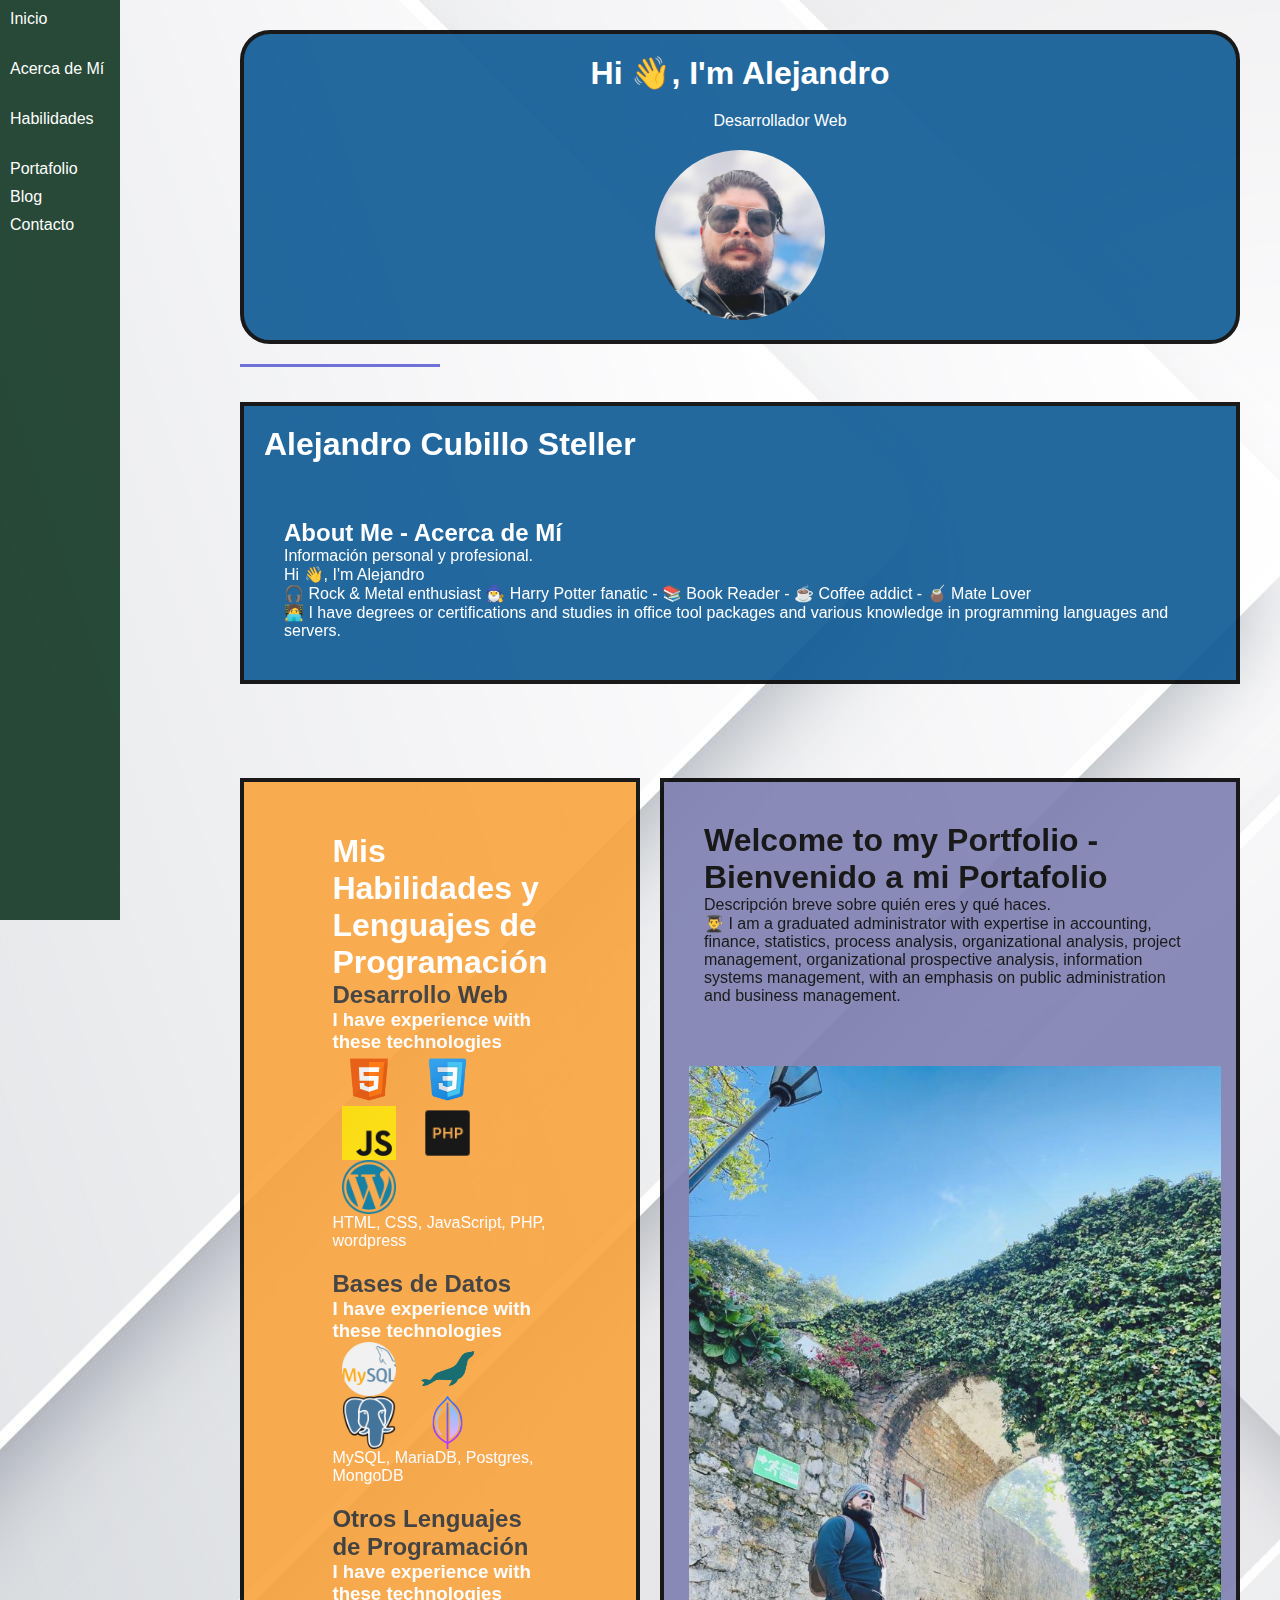
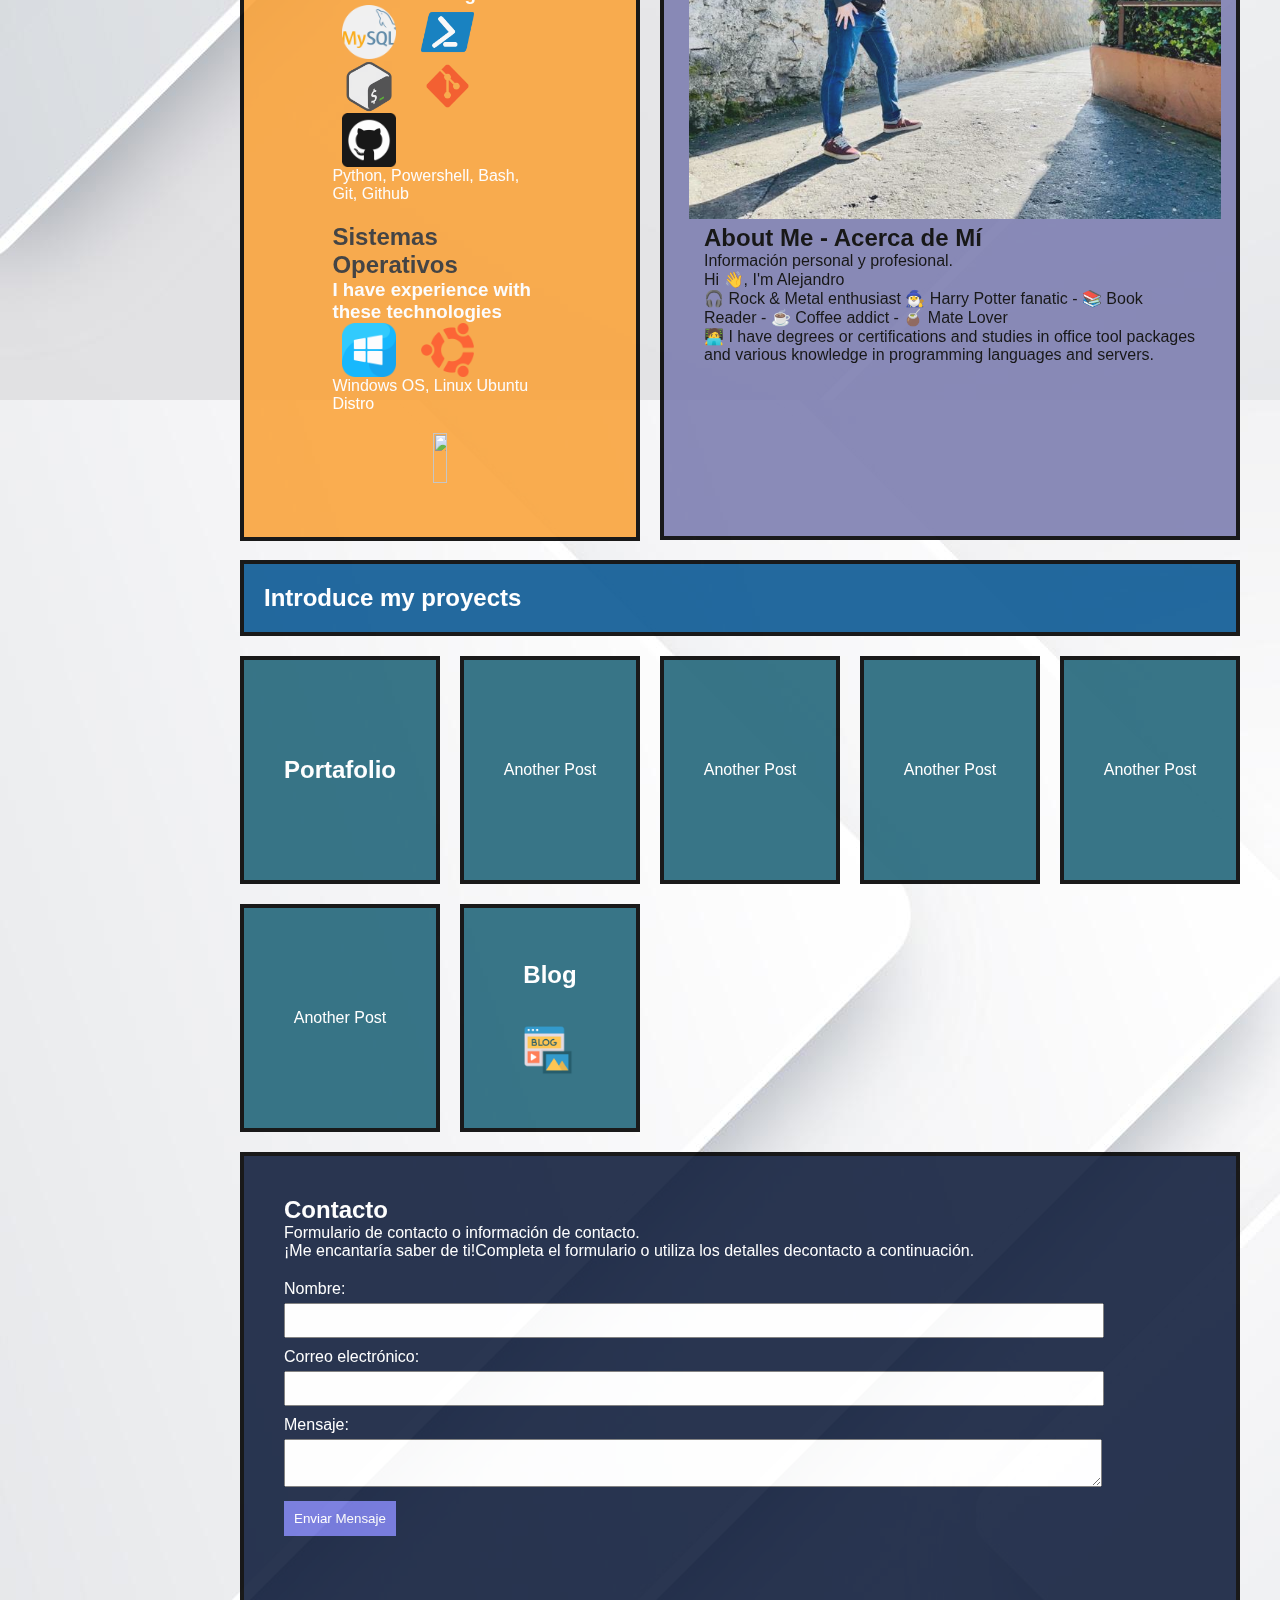
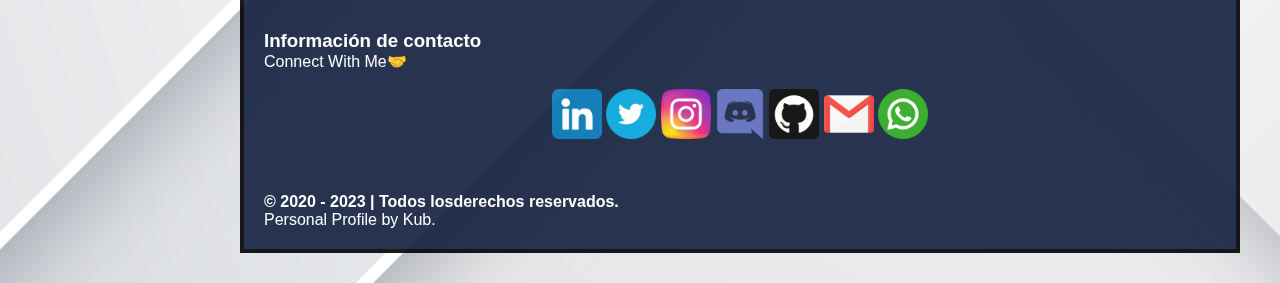
==== commit a6736619: "update general de diseño con css grid y colorido" ====
--- a/index.html
+++ b/index.html
@@ -44,7 +44,7 @@
     <div class="container">
 
         <!-- Contenido del portafolio --> 
-        <header class="header fodo-superpuesto color-superpuesto"> <!-- title fodo-superpuesto    color-superpuesto content -->
+        <header class="header fondo-superpuesto color-superpuesto"> <!-- title fodo-superpuesto    color-superpuesto content -->
             <h1>Hi 👋, I'm Alejandro</h1>
             <p class="title">Desarrollador Web</p>
             <img class="imagen-redonda centrar-imagen" src="assets/imagenes/WhatsApp Image 2023-12-17 at 14.44.39.jpeg" alt="Imagen     Redonda" />
@@ -60,7 +60,7 @@
         <br>
         <br>
 
-            <article class="article">
+            <article class="article1">
                 <!-- Sección acerca de mí -->
                 <section id="acerca-de-mi">
                     <h2>About Me - Acerca de Mí</h2>
--- a/assets/styles.css
+++ b/assets/styles.css
@@ -51,7 +51,7 @@
 
 .container .header, .container .footer {
     grid-column: 2/7;
-    background-color: #315e81;
+    background-color: #0b5994;
     color: #ffffff;
 }
 
@@ -143,8 +143,8 @@
     object-fit: cover; /* Asegura que la imagen se ajuste al tamaño especificado */
 }
 
-.fodo-superpuesto {
-    background-image: url("imagenes/vecteezy_conexion-de-red-de-internet-empresarial-global-y-redes_9276510.jpg");
+.fondo-superpuesto {
+    background-image: url(imagenes/vecteezy_conexion-de-red-de-internet-empresarial-global-y-redes_9276510.jpg);
     background-size: cover; /* Asegura que la imagen de fondo se ajuste al contenedor */
     background-position: center; /* Alinea la imagen de fondo al centro */
     background-repeat: no-repeat; /* Evita la repetición de la imagen de fondo */ 
@@ -179,14 +179,12 @@
 
 
 /* Header */
-.title h1  p{
+.header h1  p  {
     padding: 5px 0;
     text-align: center;
-    font-size: 2.5rem;
-}
-
-
-
+    font-size: 100.5rem;
+    font-family: 'Gill Sans', 'Gill Sans MT', Calibri, 'Trebuchet MS', sans-serif; /* Cambia 'Your Chosen Font' a la fuente que prefieras */
+}
 
 
 
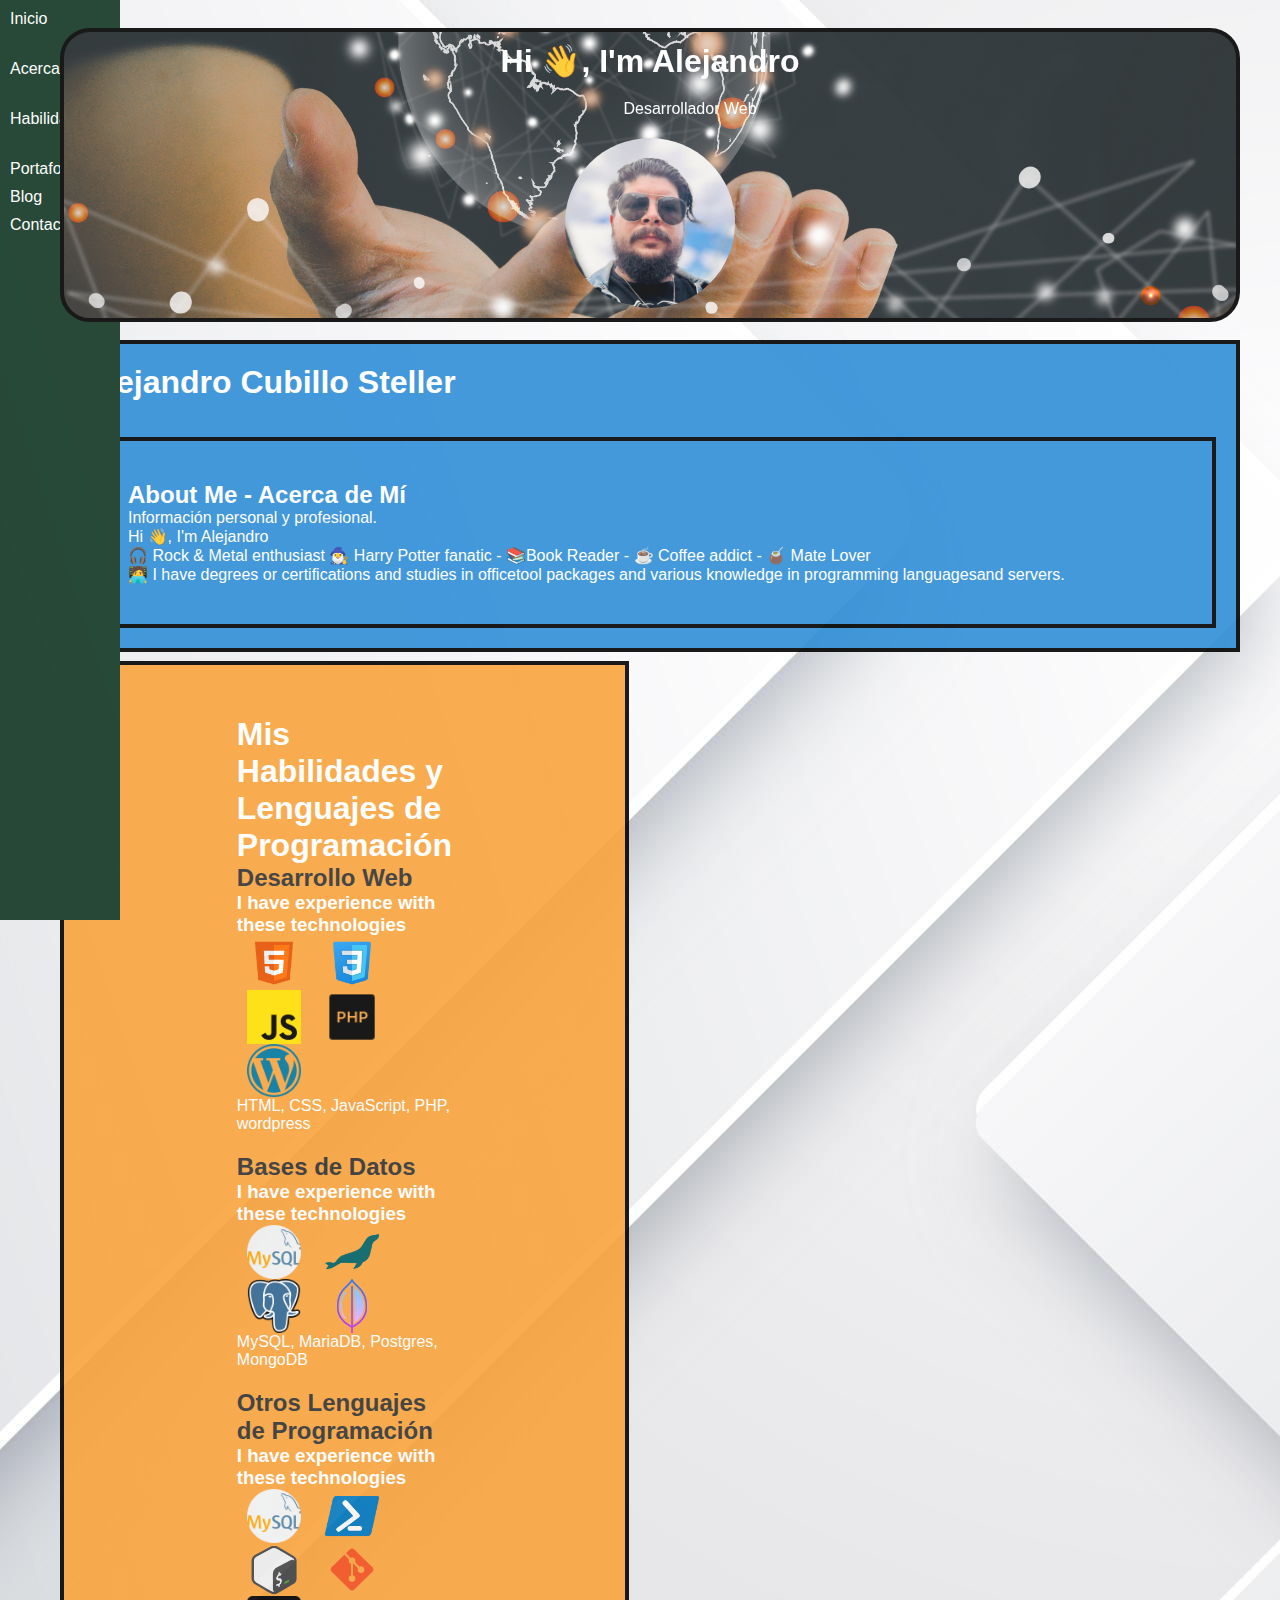
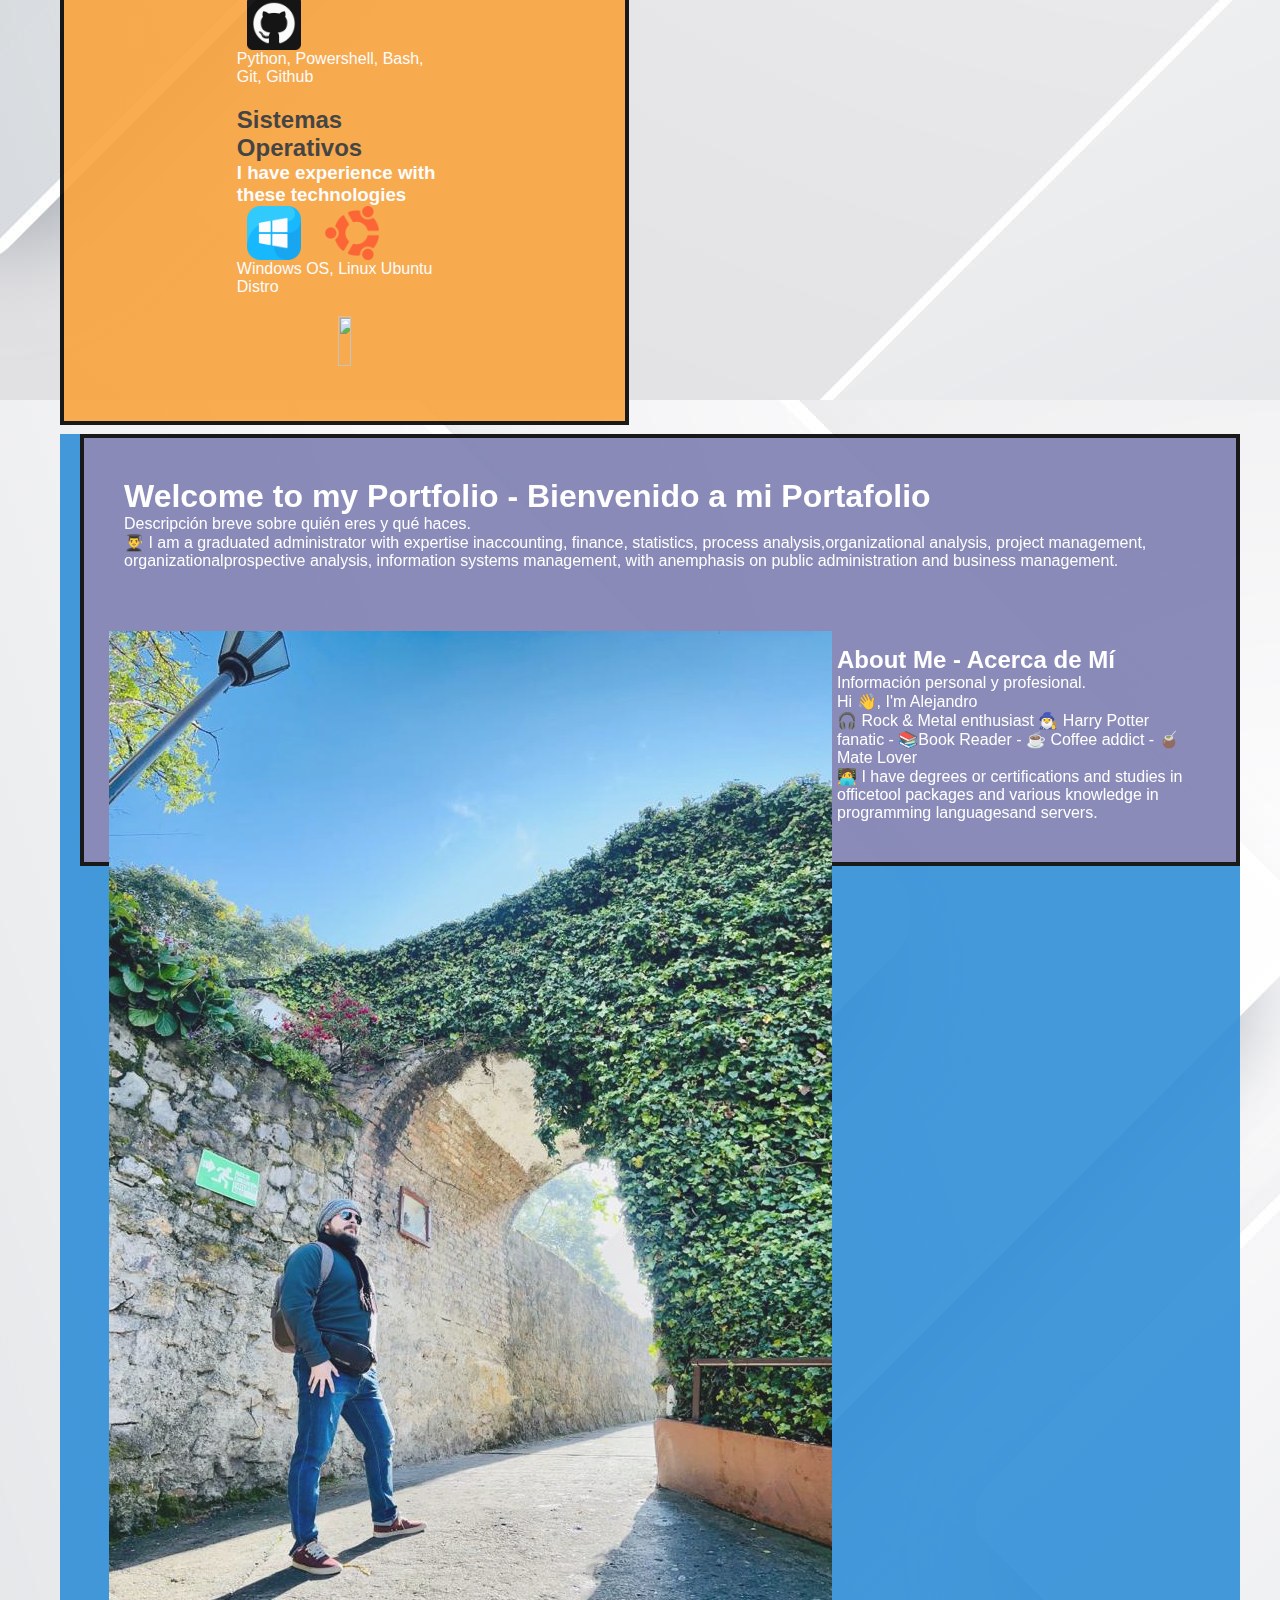
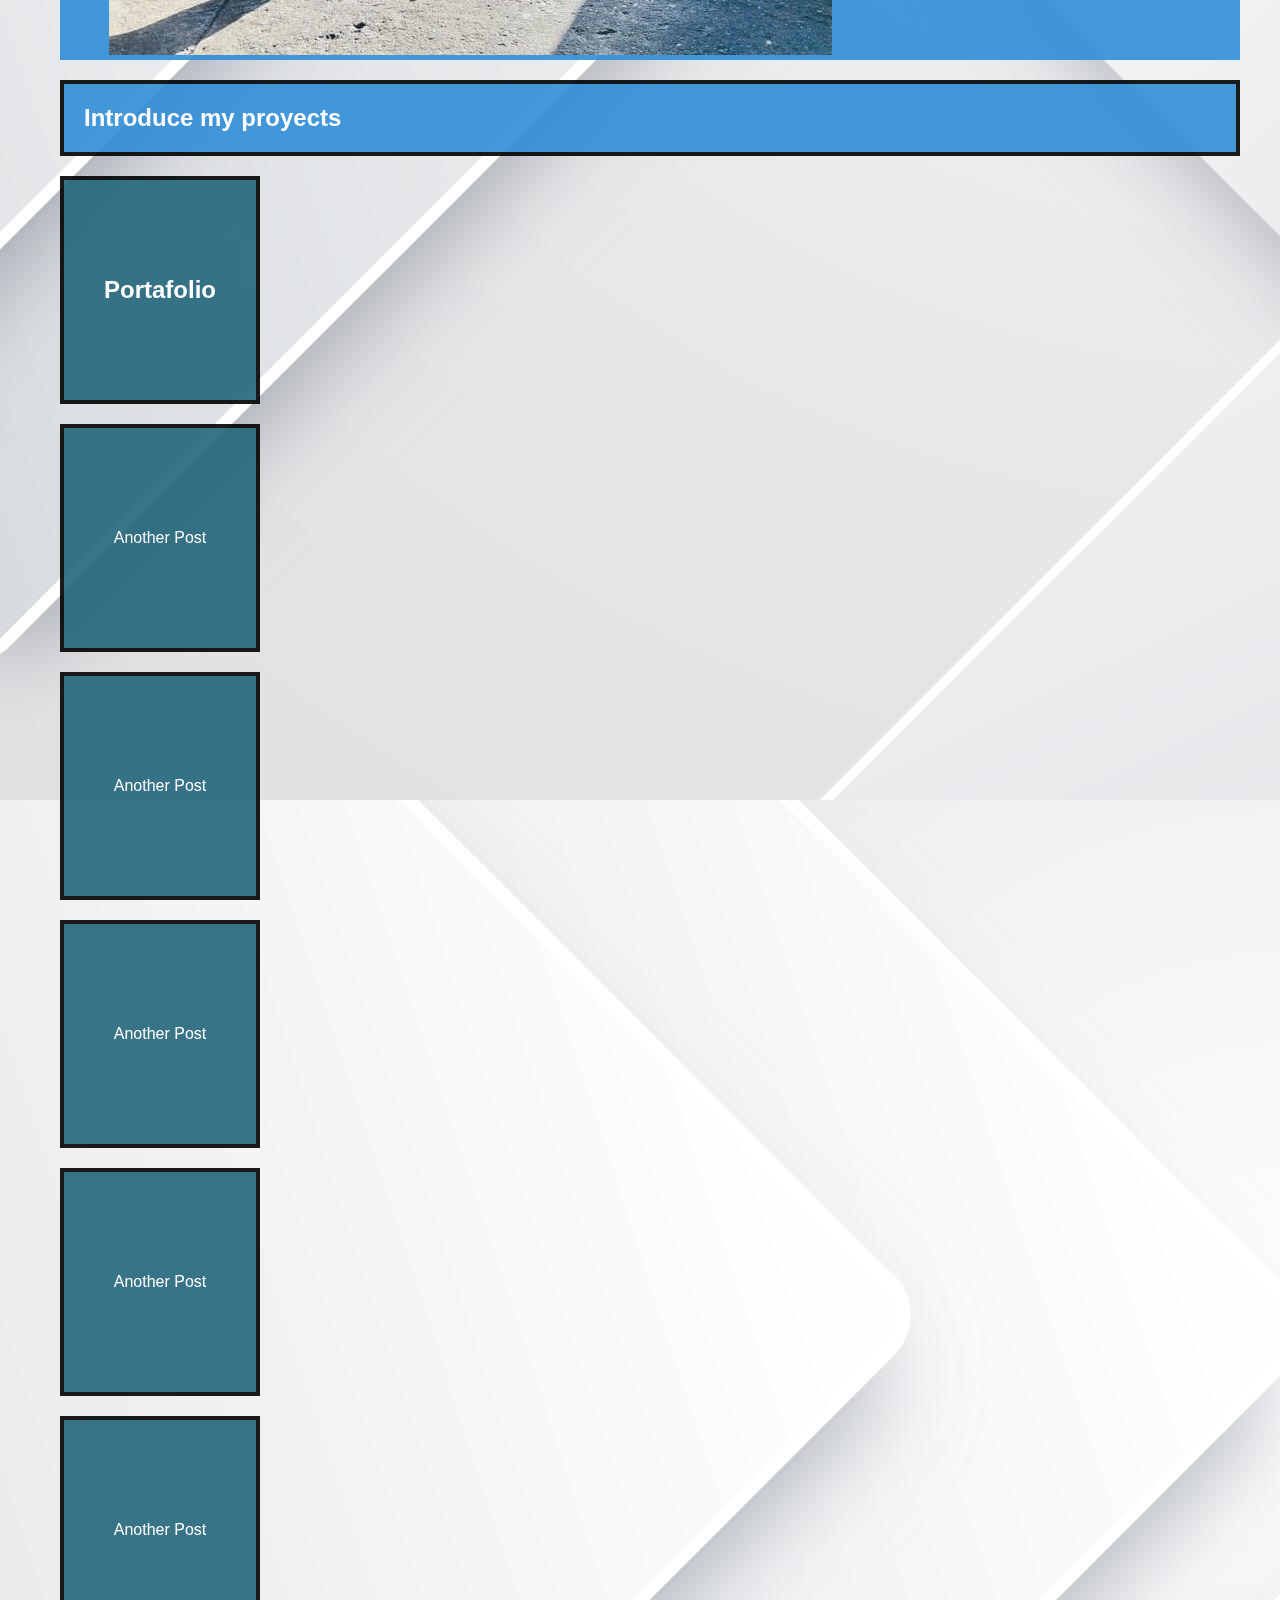
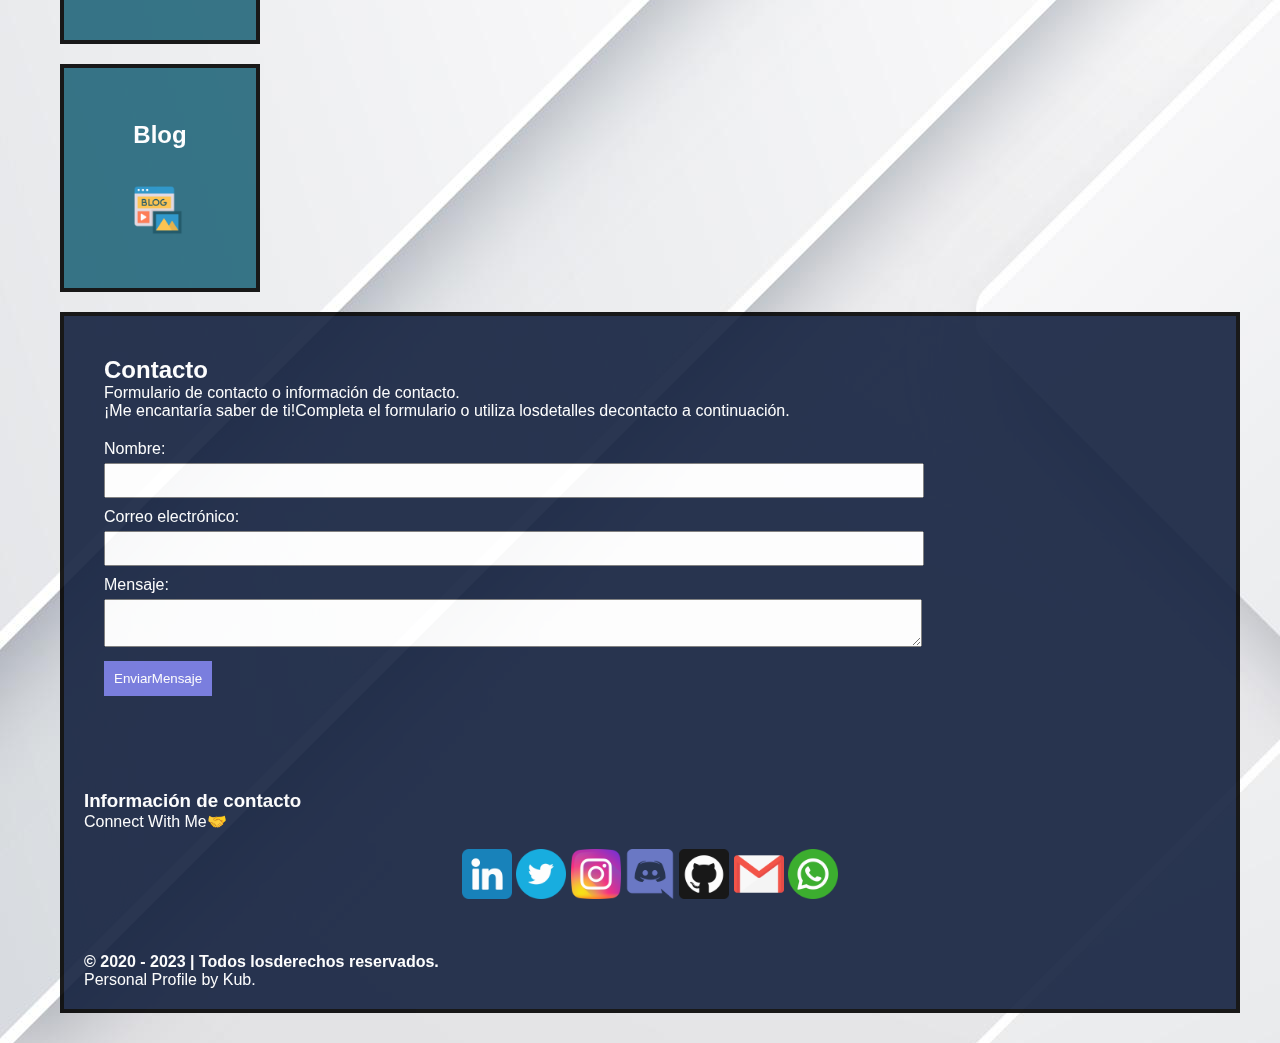
==== commit 805e68c9: "update general de diseño con css grid y colorido" ====
--- a/index.html
+++ b/index.html
@@ -6,7 +6,7 @@
     <title>Alejandro Cubillo - Portafolio</title>
     <link rel="stylesheet" href="assets/styles.css">
 </head>
-<body>
+<body class="grid-container">
    
     <div class="wrapper">
     <!-- Barra de navegación 
@@ -41,39 +41,97 @@
     </div>
     
 
-    <div class="container">
-
-        <!-- Contenido del portafolio --> 
-        <header class="header fondo-superpuesto color-superpuesto"> <!-- title fodo-superpuesto    color-superpuesto content -->
-            <h1>Hi 👋, I'm Alejandro</h1>
-            <p class="title">Desarrollador Web</p>
-            <img class="imagen-redonda centrar-imagen" src="assets/imagenes/WhatsApp Image 2023-12-17 at 14.44.39.jpeg" alt="Imagen     Redonda" />
-        </header>
-
-        <!--horizontal divider(gradiant)-->
-        <br>
-        <hr>
-            
-        <header class="header">
-            <h1>Alejandro Cubillo Steller</h1>
-
-        <br>
-        <br>
-
-            <article class="article1">
-                <!-- Sección acerca de mí -->
-                <section id="acerca-de-mi">
-                    <h2>About Me - Acerca de Mí</h2>
-                    <p>Información personal y profesional.</p>
-                    <p>Hi 👋, I'm Alejandro</p>
-                    <p>🎧 Rock & Metal enthusiast 🧙‍♂️ Harry Potter fanatic - 📚 Book Reader - ☕ Coffee addict - 🧉 Mate Lover</p>
-                    <p>🧑‍💻 I have degrees or certifications and studies in office tool packages and various knowledge in programming languages and servers.</p>
-                </section>
-
-        </header>
-        <br>
-        <br>
-
+    
+    
+    <!-- Contenido del portafolio --> 
+    <header class="header fondo-superpuesto color-superpuesto"> <!-- titlefodo-superpuesto    color-superpuesto content -->
+        <h1>Hi 👋, I'm Alejandro</h1>
+        <p class="title">Desarrollador Web</p>
+        <img class="imagen-redonda centrar-imagen" src="assets/imagenes/WhatsApp Image 2023-12-17 at 14.44.39.jpeg" alt="Imagen Redonda" />
+    </header>
+    <!--horizontal divider(gradiant)-->
+    <br>
+    <hr>
+        
+    <header class="header">
+        <h1>Alejandro Cubillo Steller</h1>
+    <br>
+    <br>
+
+        <article class="header">
+            <!-- Sección acerca de mí -->
+            <section id="acerca-de-mi">
+                <h2>About Me - Acerca de Mí</h2>
+                <p>Información personal y profesional.</p>
+                <p>Hi 👋, I'm Alejandro</p>
+                <p>🎧 Rock & Metal enthusiast 🧙‍♂️ Harry Potter fanatic - 📚Book Reader - ☕ Coffee addict - 🧉 Mate Lover</p>
+                <p>🧑‍💻 I have degrees or certifications and studies in officetool packages and various knowledge in programming languagesand servers.</p>
+            </section>
+    </header>
+    <br>
+    <br>
+
+
+
+    <aside class="sidebar">
+       <!-- Contenido de la página de habilidades -->
+       <section id="habilidades">
+           <h1>Mis Habilidades y Lenguajes de Programación</h1>
+       
+           <div class="habilidad">
+               <h2>Desarrollo Web</h2>
+               <h3>I have experience with these technologies</h3>
+               <img align="center" src="assets/imagenes/icons8-html-5-96.png" alt="HTML5" />
+               <img align="center" src="assets/imagenes/icons8-css-96.png" alt="CSS" />
+               <img align="center" src="assets/imagenes/js.png" alt="JavaScript" />
+               <img align="center" src="assets/imagenes/icons8-php-50.png" alt="PHP" />
+               <img align="center" src="assets/imagenes/wordpress.png" alt="wordpress" />
+
+
+               <p>HTML, CSS, JavaScript, PHP, wordpress</p>
+           </div>
+       
+           <div class="habilidad">
+               <h2>Bases de Datos</h2>
+               <h3>I have experience with these technologies</h3>
+               <img align="center" src="assets/imagenes/mysql.png" alt="MySQL" />
+               <img align="center" src="assets/imagenes/icons8-maria-db-96.png" alt="MariaDB" />
+               <img align="center" src="assets/imagenes/postgre.png" alt="Postgres" />
+               <img align="center" src="assets/imagenes/icons8-mongo-db-96.png" alt="MongoDB" />
+
+               <p>MySQL, MariaDB, Postgres, MongoDB</p>
+           </div>
+       
+           <div class="habilidad">
+               <h2>Otros Lenguajes de Programación</h2>
+               <h3>I have experience with these technologies</h3>
+               <img align="center" src="assets/imagenes/mysql.png" alt="Python" />
+               <img align="center" src="assets/imagenes/icons8-potencia-shell-96.png" alt="Powershell" />
+               <img align="center" src="assets/imagenes/icons8-intento-96.png" alt="Bash" />
+               <img align="center" src="assets/imagenes/icons8-git-96.png" alt="Git" />
+               <img align="center" src="assets/imagenes/github.png" alt="Github" />
+               <p>Python, Powershell, Bash, Git, Github</p>
+           </div>
+
+           <div class="habilidad">
+               <h2>Sistemas Operativos</h2>
+               <h3>I have experience with these technologies</h3>
+               <img align="center" src="assets/imagenes/microsoft.png" alt="Windows" />
+               <img align="center" src="assets/imagenes/ubuntu.png" alt="Linux Ubuntu" />
+               <p>Windows OS, Linux Ubuntu Distro</p>
+           </div>
+            
+            <!-- Puedes agregar más secciones según tus habilidades -->
+            <!--tech stack icons-->
+            <p align="center">
+            <a href="https://skillicons.dev">
+              <img src="https://skillicons.dev/icons?i=powershell,html,css,js,php,mysql,mongodb,postgres,wordpress,discord,vscode,py,git,github,bash,linux&perline=5" height="50" width="50" />
+            </a>
+            </p>
+        </section>
+    </aside>
+
+    <div class="main">
         <main class="contenido">
             <!-- Resto del contenido del portafolio aquí -->
             <article class="article">
@@ -81,7 +139,7 @@
             <section id="inicio">
                 <h1>Welcome to my Portfolio - Bienvenido a mi Portafolio</h1>
                 <p>Descripción breve sobre quién eres y qué haces.</p>
-                <p>👨‍🎓 I am a graduated administrator with expertise in accounting, finance, statistics, process analysis, organizational analysis, project management, organizational prospective analysis, information systems management, with an emphasis on public administration and business management.</p>
+                <p>👨‍🎓 I am a graduated administrator with expertise inaccounting, finance, statistics, process analysis,organizational analysis, project management, organizationalprospective analysis, information systems management, with anemphasis on public administration and business management.</p>
             </section>
             <br>
             <br>
@@ -97,178 +155,113 @@
                 <h2>About Me - Acerca de Mí</h2>
                 <p>Información personal y profesional.</p>
                 <p>Hi 👋, I'm Alejandro</p>
-                <p>🎧 Rock & Metal enthusiast 🧙‍♂️ Harry Potter fanatic - 📚 Book Reader - ☕ Coffee addict - 🧉 Mate Lover</p>
-                <p>🧑‍💻 I have degrees or certifications and studies in office tool packages and various knowledge in programming languages and servers.</p>
+                <p>🎧 Rock & Metal enthusiast 🧙‍♂️ Harry Potter fanatic - 📚Book Reader - ☕ Coffee addict - 🧉 Mate Lover</p>
+                <p>🧑‍💻 I have degrees or certifications and studies in officetool packages and various knowledge in programming languagesand servers.</p>
             </section>
             </article>
         </main>
-
-
-        <aside class="sidebar">
-            <!-- Contenido de la página de habilidades -->
-            <section id="habilidades">
-                <h1>Mis Habilidades y Lenguajes de Programación</h1>
-            
-                <div class="habilidad">
-                    <h2>Desarrollo Web</h2>
-                    <h3>I have experience with these technologies</h3>
-                    <img align="center" src="assets/imagenes/icons8-html-5-96.png" alt="HTML5" />
-                    <img align="center" src="assets/imagenes/icons8-css-96.png" alt="CSS" />
-                    <img align="center" src="assets/imagenes/js.png" alt="JavaScript" />
-                    <img align="center" src="assets/imagenes/icons8-php-50.png" alt="PHP" />
-                    <img align="center" src="assets/imagenes/wordpress.png" alt="wordpress" />
-
-
-                    <p>HTML, CSS, JavaScript, PHP, wordpress</p>
-                </div>
-            
-                <div class="habilidad">
-                    <h2>Bases de Datos</h2>
-                    <h3>I have experience with these technologies</h3>
-                    <img align="center" src="assets/imagenes/mysql.png" alt="MySQL" />
-                    <img align="center" src="assets/imagenes/icons8-maria-db-96.png" alt="MariaDB" />
-                    <img align="center" src="assets/imagenes/postgre.png" alt="Postgres" />
-                    <img align="center" src="assets/imagenes/icons8-mongo-db-96.png" alt="MongoDB" />
-
-                    <p>MySQL, MariaDB, Postgres, MongoDB</p>
-                </div>
-            
-                <div class="habilidad">
-                    <h2>Otros Lenguajes de Programación</h2>
-                    <h3>I have experience with these technologies</h3>
-                    <img align="center" src="assets/imagenes/mysql.png" alt="Python" />
-                    <img align="center" src="assets/imagenes/icons8-potencia-shell-96.png" alt="Powershell" />
-                    <img align="center" src="assets/imagenes/icons8-intento-96.png" alt="Bash" />
-                    <img align="center" src="assets/imagenes/icons8-git-96.png" alt="Git" />
-                    <img align="center" src="assets/imagenes/github.png" alt="Github" />
-                    <p>Python, Powershell, Bash, Git, Github</p>
-                </div>
-
-                <div class="habilidad">
-                    <h2>Sistemas Operativos</h2>
-                    <h3>I have experience with these technologies</h3>
-                    <img align="center" src="assets/imagenes/microsoft.png" alt="Windows" />
-                    <img align="center" src="assets/imagenes/ubuntu.png" alt="Linux Ubuntu" />
-                    <p>Windows OS, Linux Ubuntu Distro</p>
-                </div>
-            
-            <!-- Puedes agregar más secciones según tus habilidades -->
-            <!--tech stack icons-->
+    </div>
+
+
+
+    <br>
+    <br>
+    <br>
+    <header class="header"> 
+        <H2>Introduce my proyects</H2>
+    </header>
+    <div class="related-post">
+        <!-- Sección de portafolio -->
+        <section id="portafolio">
+            <h2>Portafolio</h2>
+            <!-- Aquí puedes incluir tus proyectos con imágenes, descripcionesy enlaces. -->
+        </section>
+    </div>        
+            
+            
+    <div class="related-post">
+        <p align="center">Another Post</p>
+    </div>
+    <div class="related-post">
+        <p align="center">Another Post</p>
+    </div>
+            
+    <div class="related-post">
+        <p align="center">Another Post</p>
+    </div>
+            
+    <div class="related-post">
+        <p align="center">Another Post</p> 
+    </div>
+    
+    <div class="related-post">
+        <p align="center">Another Post</p> 
+    </div>
+    
+    <div class="related-post">
+        <!-- Sección de blog -->
+        <section id="blog">
+            <h2>Blog</h2>
+            <br>
+            <br>
+            <!-- Aquí puedes incluir tus publicaciones de blog. -->
+            <a href="https://www.linkedin.com/in/  alejandro-cubillo-steller-848361a7" target="blank"><img  align="center" src="assets/imagenes/blog.png" alt="blog" height="50" width="50" /></a>
+        </section>
+    </div>
+    
+    <footer class="footer">
+        <!-- Sección de contacto -->
+        <section id="contacto">
+            <h2>Contacto</h2>
+            <p>Formulario de contacto o información de contacto.</p>
+            <p>¡Me encantaría saber de ti!Completa el formulario o utiliza losdetalles decontacto a continuación.</p>
+        
+            <!-- Formulario de contacto -->
+            <form id="contacto-formulario" method="post">
+                <label for="nombre">Nombre:</label>
+                <input type="text" id="nombre" name="nombre" required>
+        
+                <label for="email">Correo electrónico:</label>
+                <input type="email" id="email" name="email" required>
+        
+                <label for="mensaje">Mensaje:</label>
+                <textarea id="mensaje" name="mensaje" required></textarea>
+        
+                <button type="button" onclick="enviarFormulario()">EnviarMensaje</button>
+            </form>
+        </section>
+        
+        <br>
+        <br>
+        <br>
+    
+        <!-- Información de contactoadicional -->
+        <div id="informacion-contacto">
+            <h3>Información de contacto</h3>
+            
+            <p>Connect With Me🤝</p>
+            <br>
+            <!--icons and links-->
             <p align="center">
-            <a href="https://skillicons.dev">
-              <img src="https://skillicons.dev/icons?i=powershell,html,css,js,php,mysql,mongodb,postgres,wordpress,discord,vscode,py,git,github,bash,linux&perline=5" height="50" width="50" />
-            </a>
+            <a href="https://www.linkedin.com/inalejandro-cubillo-steller-848361a7/" target="blank"><img  align="center" src="assets/imagenes/linkedin.png" alt="linkedin" height="50" width="50" /></a>
+            <a href="https://twitter.com/" target="blank"><img align="center"  src="assets/imagenes/gorjeo.png" alt="twitter" height="50"   width="50" /></a> 
+            <a href="https://www.instagram.com/cubilloalejandro/"  target="blank"><img align="center" src="assets/imagenes/instagram.png" alt="twitter" height="50" width="50" /></a>
+            <a href="https://discord.com/channels/817106410314792970817106410314792974" target="blank"><img align="center" src="assets/imagenes/discord.png" alt="discord" height="50" width="50" /></a>
+            <a href="https://github.com/KubDroid" target="blank"><img  align="center" src="assets/imagenes/github.png" alt="github" height="50" width="50" /></a>
+            <a href="mailto:ale.cubillo@gmail.com"><img align="center" src="assets/imagenes/gmail.png" alt="mailto" height="50"width="50" /    ></a>
+            <a href="https://wa.me/+50688849725" target="_blank"><img  align="center" src="assets/imagenes/whatsapp.png" alt="whatsapp" height="50" width="50" /></a>
             </p>
-            </section>
-
-        </aside>
-
-
-        <br>
-        <br>
-        <br>
-        <header class="header"> 
-            <H2>Introduce my proyects</H2>
-        </header>
-
-        <div class="related-post-1">
-            <!-- Sección de portafolio -->
-            <section id="portafolio">
-                <h2>Portafolio</h2>
-                <!-- Aquí puedes incluir tus proyectos con imágenes, descripciones y enlaces. -->
-            </section>
-        </div>        
-                
-                
-        <div class="related-post-2">
-            <p align="center">Another Post</p>
         </div>
-
-        <div class="related-post-3">
-            <p align="center">Another Post</p>
-        </div>
-                
-        <div class="related-post-4">
-            <p align="center">Another Post</p>
-        </div>
-                
-        <div class="related-post-5">
-            <p align="center">Another Post</p> 
-        </div>
-        
-        <div class="related-post-6">
-            <p align="center">Another Post</p> 
-        </div>
-        
-        <div class="related-post-7">
-            <!-- Sección de blog -->
-            <section id="blog">
-                <h2>Blog</h2>
-                <br>
-                <br>
-                <!-- Aquí puedes incluir tus publicaciones de blog. -->
-                <a href="https://www.linkedin.com/in/   alejandro-cubillo-steller-848361a7" target="blank"><img   align="center" src="assets/imagenes/blog.png" alt="blog"  height="50" width="50" /></a>
-            </section>
-        </div>
-    
-        <footer class="footer">
-            <!-- Sección de contacto -->
-            <section id="contacto">
-                <h2>Contacto</h2>
-                <p>Formulario de contacto o información de contacto.</p>
-                <p>¡Me encantaría saber de ti!Completa el formulario o utiliza los detalles decontacto a continuación.</p>
-            
-                <!-- Formulario de contacto -->
-                <form id="contacto-formulario" method="post">
-                    <label for="nombre">Nombre:</label>
-                    <input type="text" id="nombre" name="nombre" required>
-            
-                    <label for="email">Correo electrónico:</label>
-                    <input type="email" id="email" name="email" required>
-            
-                    <label for="mensaje">Mensaje:</label>
-                    <textarea id="mensaje" name="mensaje" required></textarea>
-            
-                    <button type="button" onclick="enviarFormulario()">Enviar Mensaje</button>
-                </form>
-            </section>
-            
-            <br>
-            <br>
-            <br>
-        
-            <!-- Información de contactoadicional -->
-            <div id="informacion-contacto">
-                <h3>Información de contacto</h3>
-                
-                <p>Connect With Me🤝</p>
-
-                <br>
-
-                <!--icons and links-->
-                <p align="center">
-                <a href="https://www.linkedin.com/in/alejandro-cubillo-steller-848361a7/" target="blank"><img   align="center" src="assets/imagenes/linkedin.png" alt="linkedin"  height="50" width="50" /></a>
-                <a href="https://twitter.com/" target="blank"><img align="center"   src="assets/imagenes/gorjeo.png" alt="twitter" height="50"    width="50" /></a> 
-                <a href="https://www.instagram.com/cubilloalejandro/"   target="blank"><img align="center" src="assets/imagenes/instagram.png" alt="twitter" height="50" width="50" /></a>
-                <a href="https://discord.com/channels/817106410314792970/817106410314792974" target="blank"><img align="center" src="assets/imagenes/discord.png" alt="discord" height="50" width="50" /></a>
-                <a href="https://github.com/KubDroid" target="blank"><img   align="center" src="assets/imagenes/github.png" alt="github"  height="50" width="50" /></a>
-                <a href="mailto:ale.cubillo@gmail.com"><img align="center"  src="assets/imagenes/gmail.png" alt="mailto" height="50" width="50" /    ></a>
-                <a href="https://wa.me/+50688849725" target="_blank"><img   align="center" src="assets/imagenes/whatsapp.png" alt="whatsapp"  height="50" width="50" /></a>
-                </p>
-
-            </div>
-
-            <br>
-            <br>
-            <br>
-             <div>
-                <h4>© 2020 - 2023 | Todos losderechos reservados.</h4>
-                <p>Personal Profile by Kub.</p>
-                
-             </div>
-        </footer>
-
-    </div>
+        <br>
+        <br>
+        <br>
+         <div>
+            <h4>© 2020 - 2023 | Todos losderechos reservados.</h4>
+            <p>Personal Profile by Kub.</p>
+            
+         </div>
+    </footer>
+
 
     <!-- Script para animaciones o interactividad -->
     <script src="assets/scripts.js"></script>
--- a/assets/styles.css
+++ b/assets/styles.css
@@ -7,61 +7,69 @@
 body {
     background-image: url("imagenes/5594016.jpg");
     opacity: 0.9; /* Ajusta el valor según la opacidad deseada */
-    font-family: 'arial', sans-serif;
+    font-family: Arial, Helvetica, sans-serif;
     margin: 0px;
     padding: 10px;
-    /* display: flex; /* Agregamos un display:flex al body para utilizar flexbox */
+    display: flex; /* Agregamos un display:flex al body para utilizar flexbox */
     flex-direction: column; /* Asegura que los elementos se apilen verticalmente */
     min-height: 100vh; /* Establece la altura mínima del cuerpo al 100% del viewport height */
     justify-content: center;
-    align-items: center; */
+    align-items: center;
 }
 
 
 /* CONTAINER */
-.container {
-    width: 100%;
+.grid-container {
+    width: 900%;
     max-width: 1200px;
     margin: 20px auto;
     display: grid;
     grid-gap: 20px;
     /* grid-template-columns: repeat(4, 1fr) 3%; */
-    grid-template-columns: repeat(6, 1fr);
+    grid-template-columns: repeat(7, 1fr);
     grid-template-rows: repeat(4, auto);
-    grid-template-areas: "header header header header header header"
-						 "sidebar sider contenido contenido contenido"
-						 " related-post-1 related-post-2 related-post-3"
-						 "footer footer footer footer footer footer";
-}
-
-.container > div,
-.container .header,
-.container .contenido,
-.container .sidebar,
-.container .footer {
+    grid-template:
+      "header"  100px
+      "navbar"  50px
+      "sidebar" 100px
+      "main"    auto
+      "realted-post"    auto
+      "footer"  100px;
+}
+
+.grid-container > div,
+.grid-container .grid-container .header, .grid-container .footer {
+    grid-column: 2/7;
+    background-color: #2f8ed7;
+    color: #ffffff;
+}.header,
+.grid-container .sidebar,
+.grid-container .contenido,
+.grid-container .related-post,
+.grid-container .footer {
     background: #fff;
     padding: 20px;
     border: 4px solid #000000;
 }
 
-.container .header {
-	background: #12203E;
+.gridcontainer .header {
+	background: #cbd9f6;
 	color: #fff;
 }
 
-.container .header, .container .footer {
+.grid-container .header, .grid-container .footer {
     grid-column: 2/7;
-    background-color: #0b5994;
+    background-color: #2f8ed7;
     color: #ffffff;
 }
 
-.container .contenido {
+.grid-container .contenido {
     background-color: #7d7eb0;
     grid-column: 4/7;
     grid-row: 5/9;
 }
 
-.content .article {
+.contentido .article {
     background: #808e9b;
     padding: 5px;
     margin-top: 5px;
@@ -70,12 +78,12 @@
     position:center;
 }
 
-.content .article h1,
-.content .article p {
-    padding: 10px;
-}
-
-.container .sidebar {
+.contentido .article h1,
+.contentido .article p {
+    padding: 10px;
+}
+
+.grid-container .sidebar {
     grid-column: 2/4;
     background: #fAA43D;
     color: #ffffff;
@@ -86,7 +94,7 @@
     grid-row: 5/8;
 }
 
-.container .sidebar img {
+.grid-container .sidebar img {
     display: block;
     width: 25%;
     margin-top: 5px;
@@ -94,13 +102,7 @@
     margin: 0 10px; /* Espaciado entre las imágenes, ajusta según sea necesario */
 }
 
-.container .related-post-1,
-.container .related-post-2,
-.container .related-post-3,
-.container .related-post-4,
-.container .related-post-5,
-.container .related-post-6,
-.container .related-post-7 {
+.grid-container .related-post {
     background: #22667a;
     color: #ffffff;
     height: 180px;
@@ -110,24 +112,17 @@
     transition: all 0.5s ease;
 }
 
-.container .related-post-1,
-.container .related-post-6 {
+.grid-container .related-post {
     grid-column: 2/3;
 }
 
-.container .related-post-1:hover,
-.container .related-post-2:hover,
-.container .related-post-3:hover,
-.container .related-post-4:hover,
-.container .related-post-5:hover,
-.container .related-post-6:hover,
-.container .related-post-7:hover {
+.grid-container .related-post:hover {
     cursor: pointer;
     color: #000000;
     background: #ffffff;
 }
 
-.container .footer {
+.grid-container .footer {
     background: #12203E;
 	color: #fff;
 	grid-column: 2/7;
@@ -157,7 +152,7 @@
     padding: 10px;
     border-radius: 30px;
     text-align: center;
-    color: white; /* Cambia el color del texto según sea necesario */
+    color: rgb(7, 7, 7); /* Cambia el color del texto según sea necesario */
     max-width: 100%; /* Cambiado de width a max-width */
     width: 100%; /* Asegura que el elemento no sea más ancho que el 70% del contenedor padre */
     box-sizing: border-box; /* Asegura que el padding y el border se incluyan en el ancho total */
@@ -168,7 +163,7 @@
     border: none;
     background-color:#6062d3;
     height: 3px; /* Cambia el grosor según tus necesidades */
-    width: 100%; /* Ancho de la línea, puedes ajustar este valor según tus necesidades */
+    width: 500%; /* Ancho de la línea, puedes ajustar este valor según tus necesidades */
     margin: 0 auto; /* Alinea la línea al centro */
 }
 
@@ -296,7 +291,7 @@
 
 
 /* Estilos para el contenido */
-.content {
+.contenido {
     margin-left: 20px; /* Ajusta según el ancho del menú */
     flex: 1;
     padding: 10px;
@@ -372,7 +367,7 @@
 
 /* Estilos para el texto junto a la imagen */
 
-.content h1 {
+.contentenido h1 {
     margin-top: 5px; /* Elimina el margen superior predeterminado del h1 */
     margin: 10px;
 }
@@ -384,28 +379,23 @@
         text-align: center;
     }
 
-    .container {
+    .grid-container {
         grid-template-columns: 1fr; /* Cambia a una sola columna */;
         grid-template-rows: auto auto auto auto; /* Cambia a filas automáticas */
         }
 
-    .container .sidebar {
+    .grid-container .sidebar {
         grid-column: 1 / -1;
       }
     
-    .container .contenido {
+    .grid-container .contenido {
         grid-column: 1 / -1;
       }    
 
-    .container .related-post-1,
-    .container .related-post-2,
-    .container .related-post-3,
-    .container .related-post-4,
-    .container .related-post-5,
-    .container .related-post-6,
-    .container .related-post-7 {
+    .grid-container .related-post {
         grid-column: 1 / -1;
     }
+
     .fodo-superpuesto{
         text-align: center;
     }
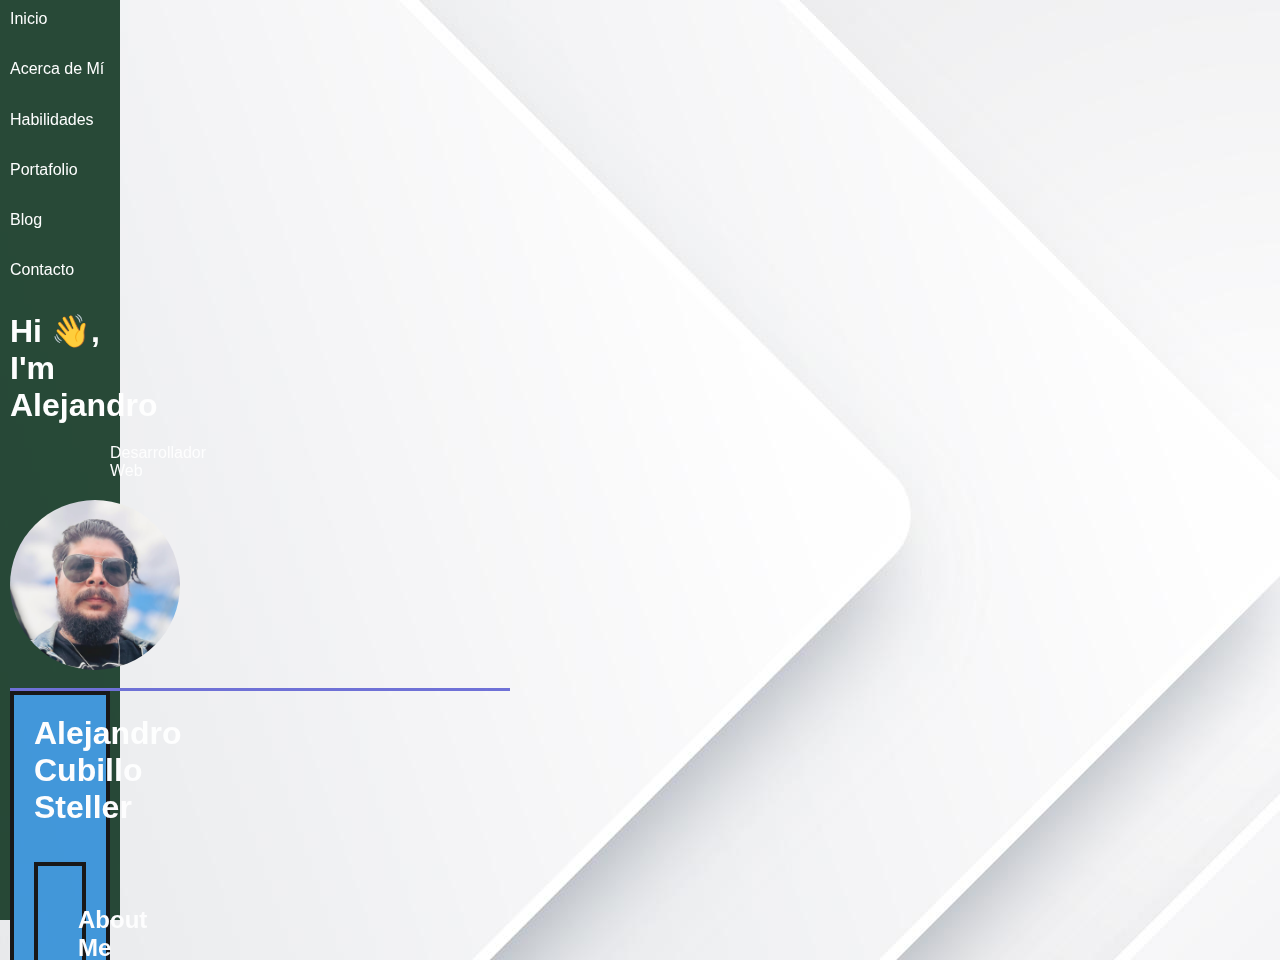
==== commit a2af5a72: "update general de diseño con css grid y colorido" ====
--- a/index.html
+++ b/index.html
@@ -36,6 +36,7 @@
                 <li><a href="#portafolio">Portafolio</a></li>
                 <li><a href="#blog">Blog</a></li>
                 <li><a href="#contacto">Contacto</a></li>
+                <li><a href="./prueba.html>Prueba</a></li>
             </ul>
         </nav>      
     </div>
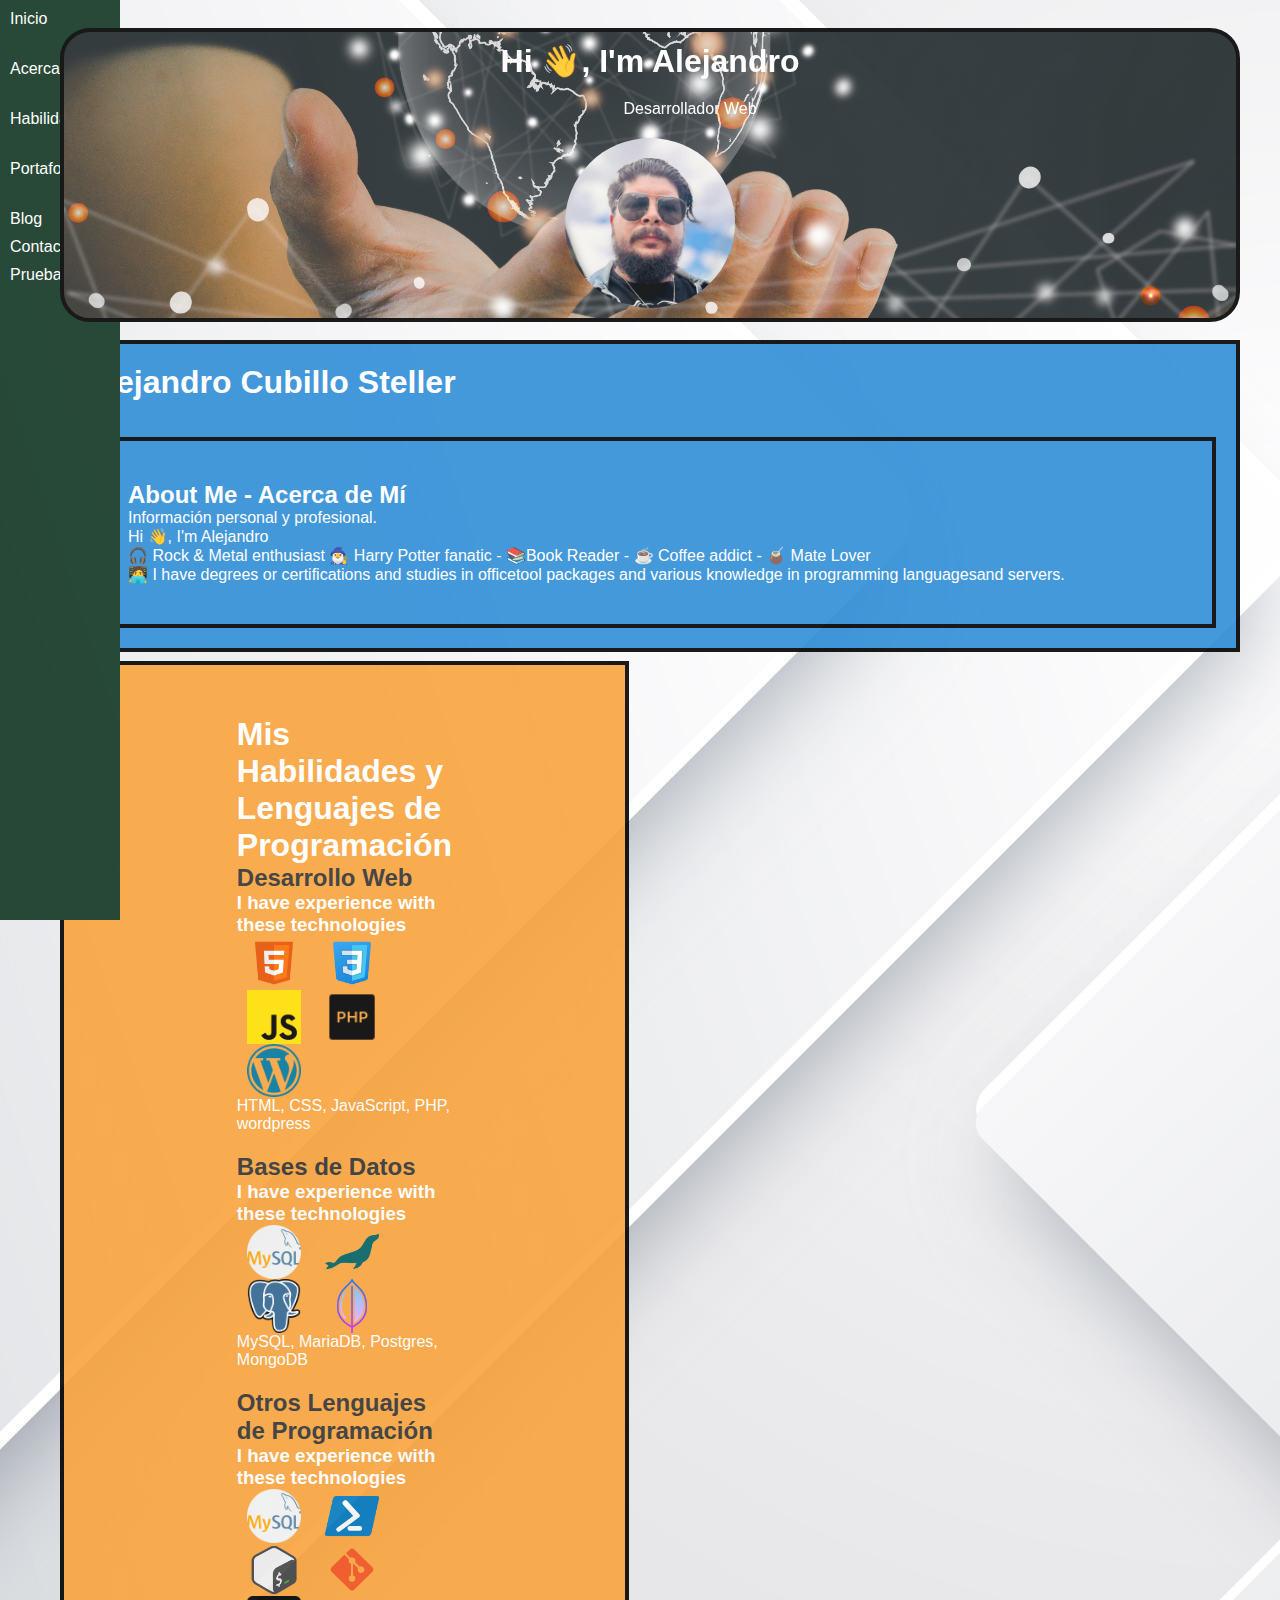
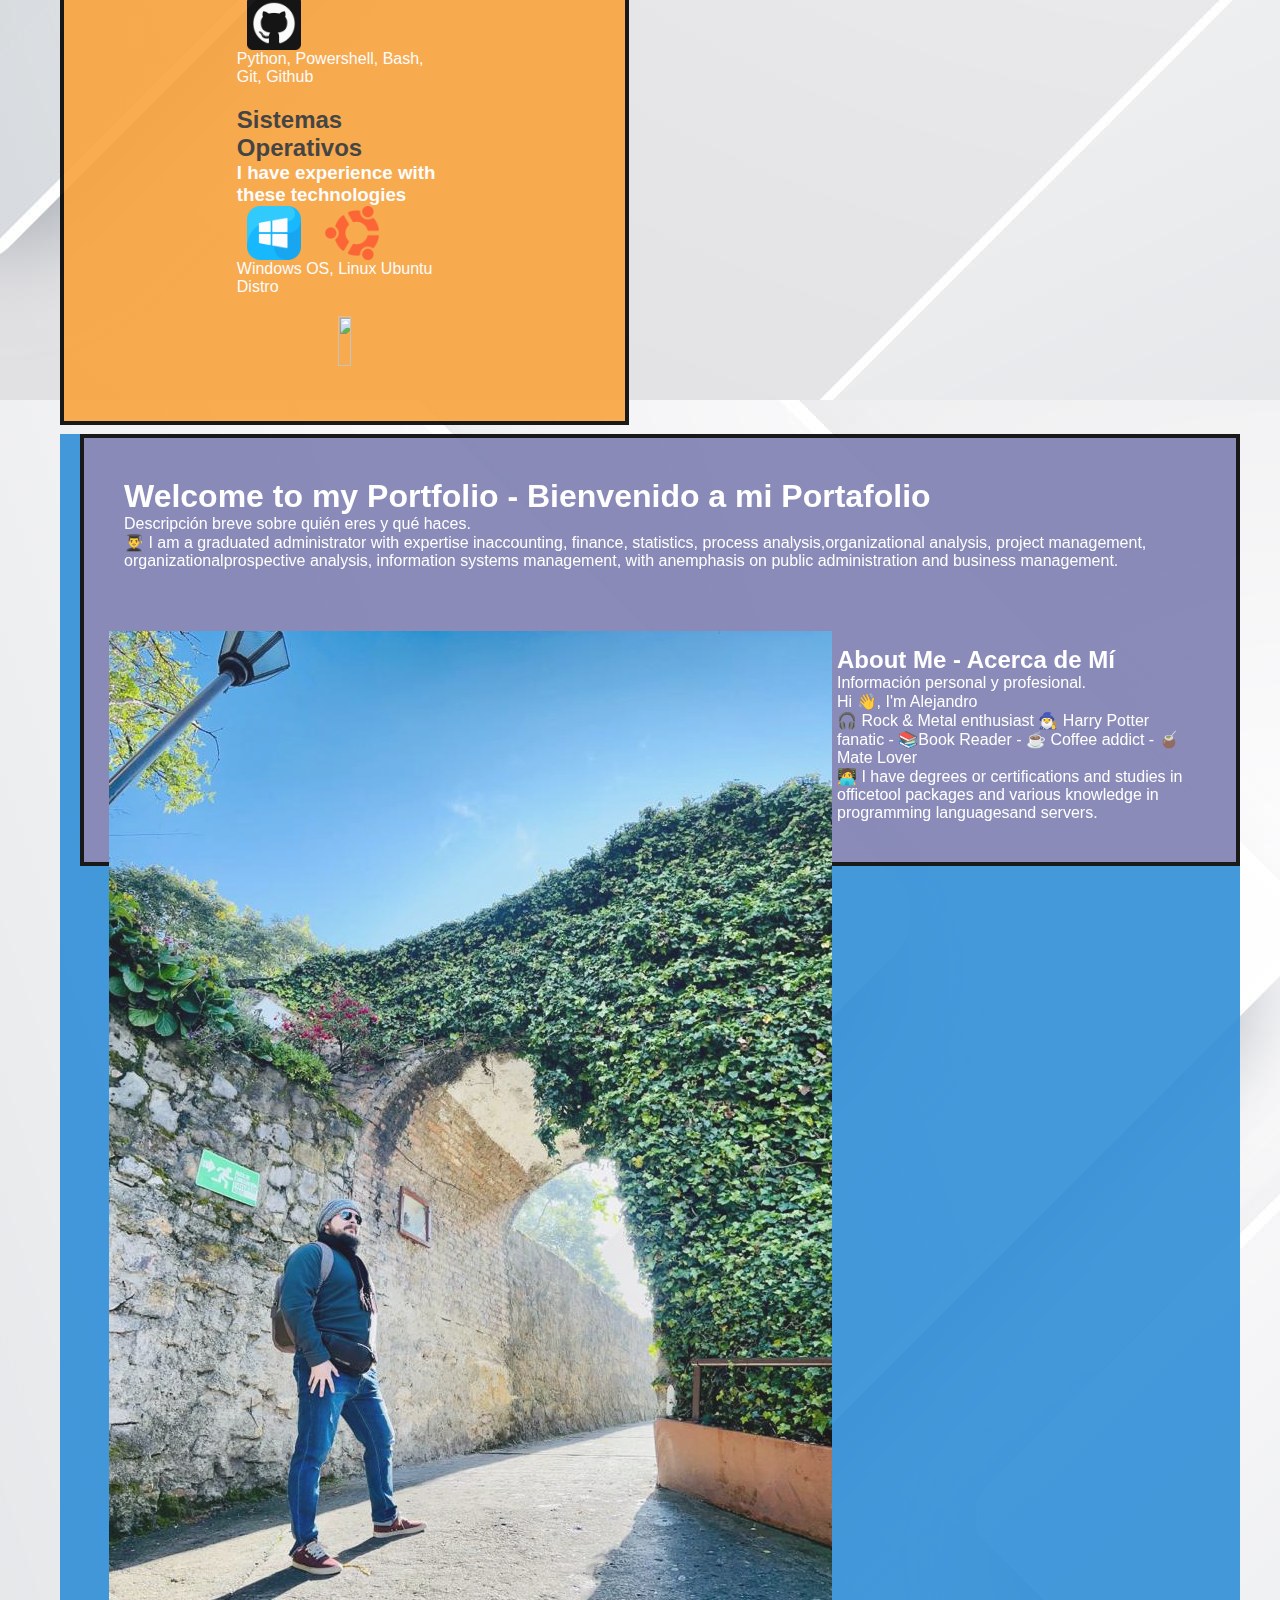
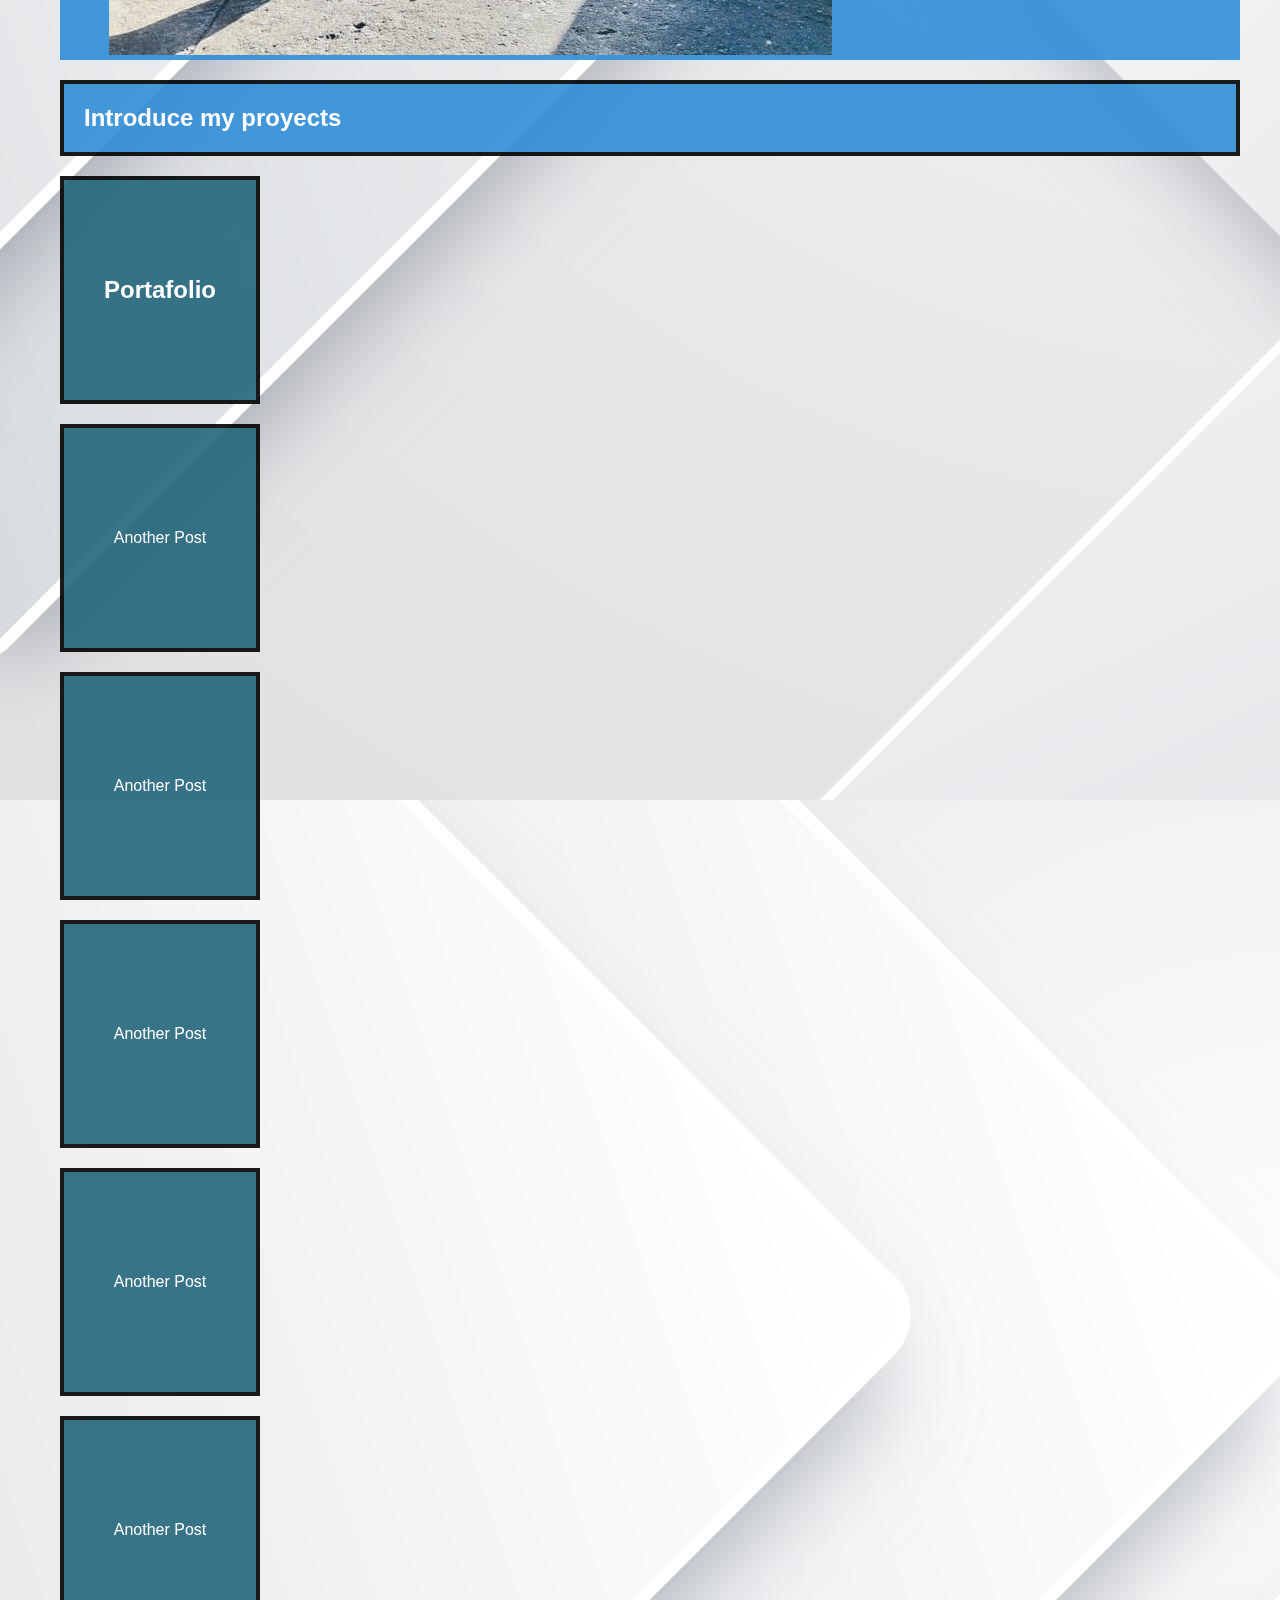
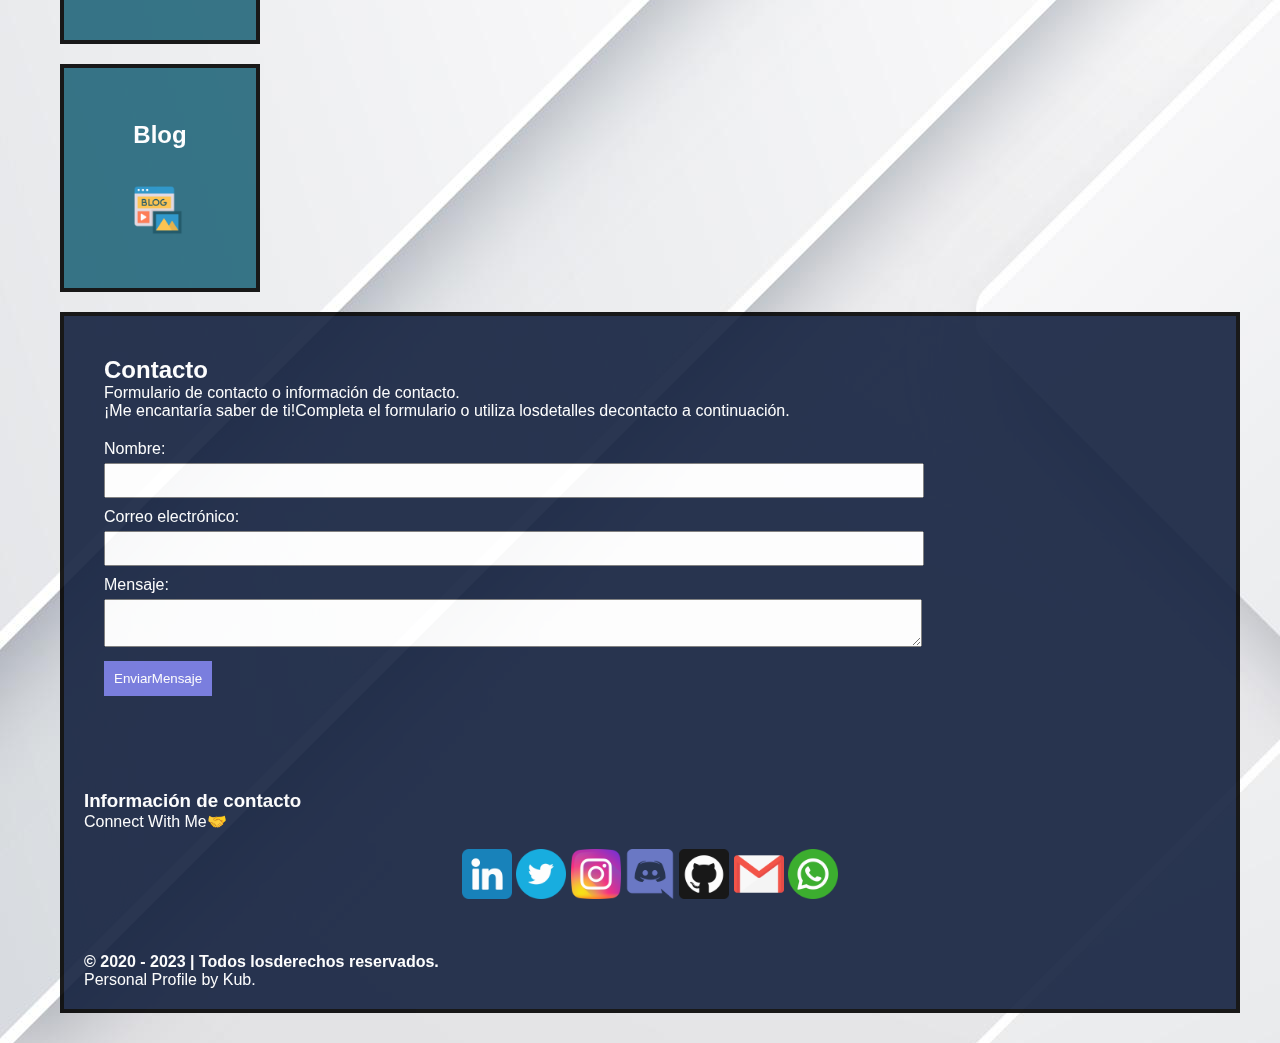
==== commit 828a929e: "update general de diseño con css grid y colorido" ====
--- a/index.html
+++ b/index.html
@@ -36,7 +36,7 @@
                 <li><a href="#portafolio">Portafolio</a></li>
                 <li><a href="#blog">Blog</a></li>
                 <li><a href="#contacto">Contacto</a></li>
-                <li><a href="./prueba.html>Prueba</a></li>
+                <li><a href="./prueba.html">Prueba</a></li>
             </ul>
         </nav>      
     </div>
